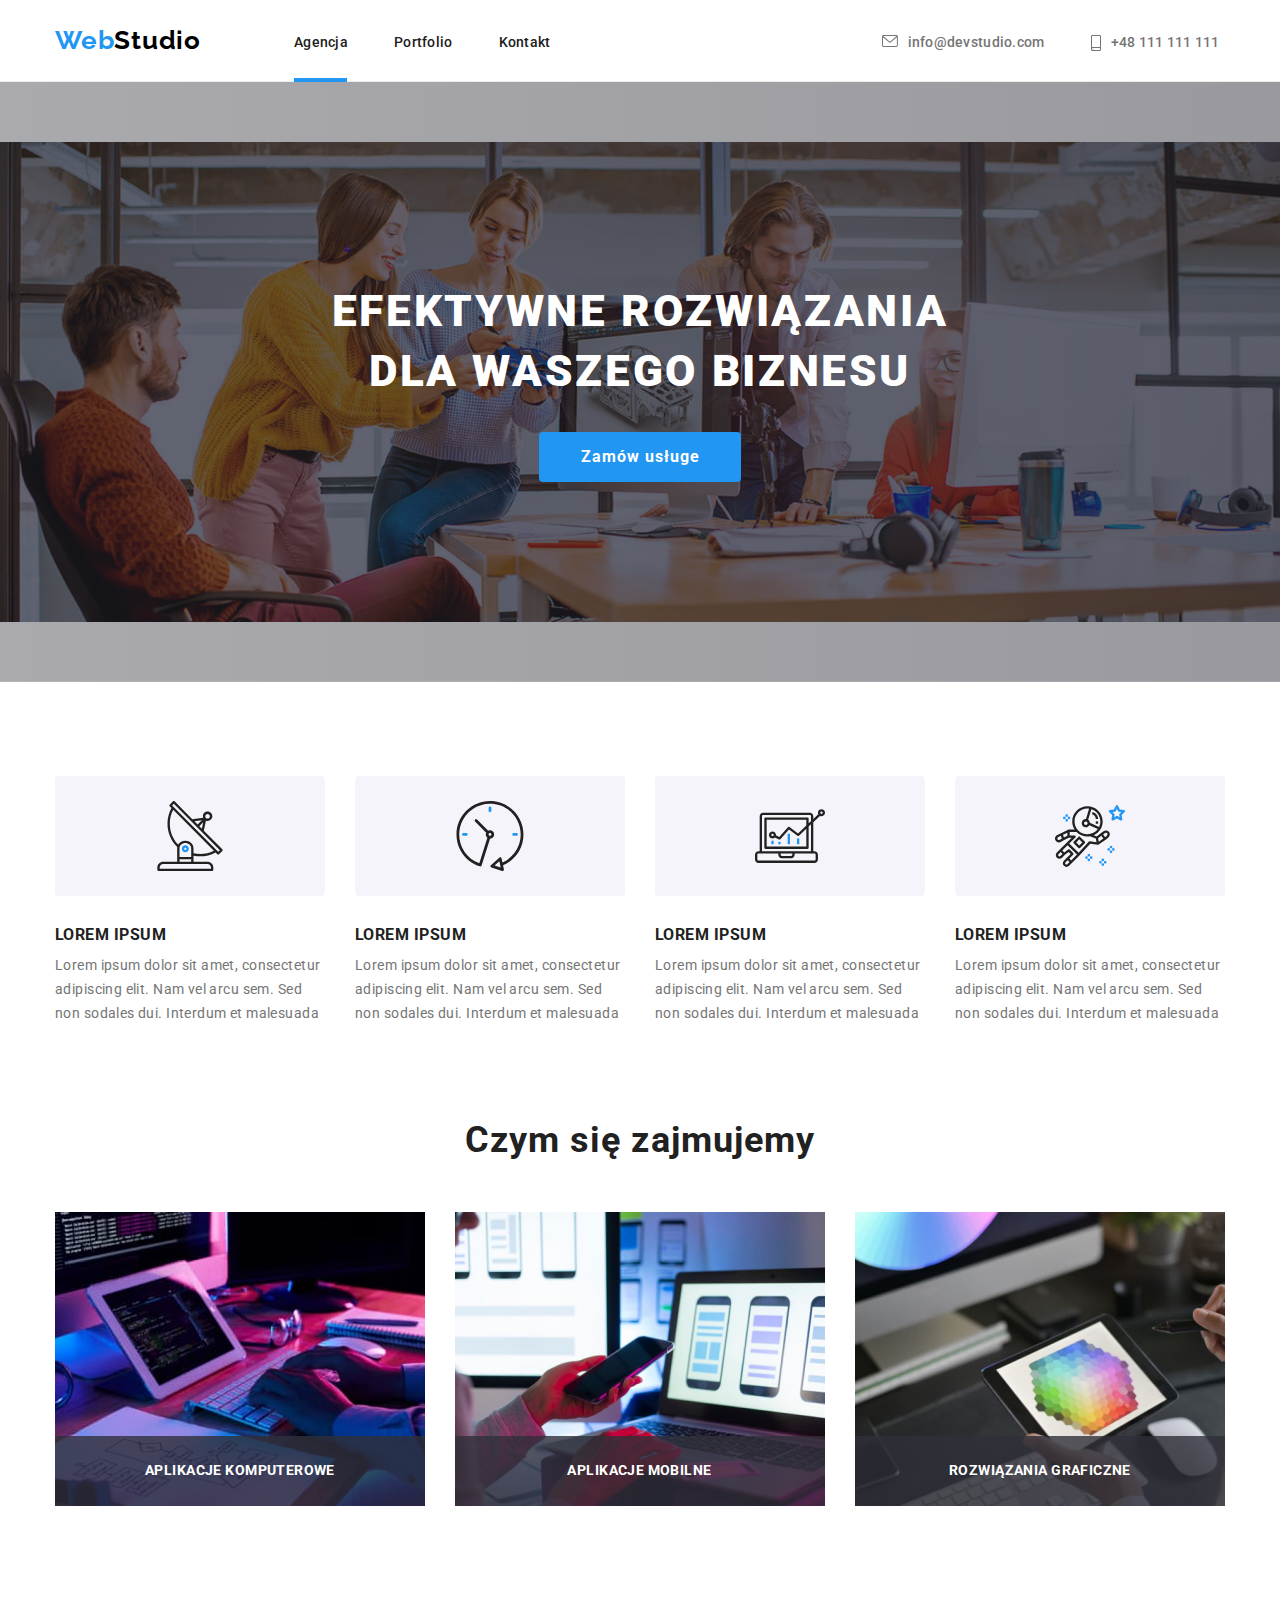
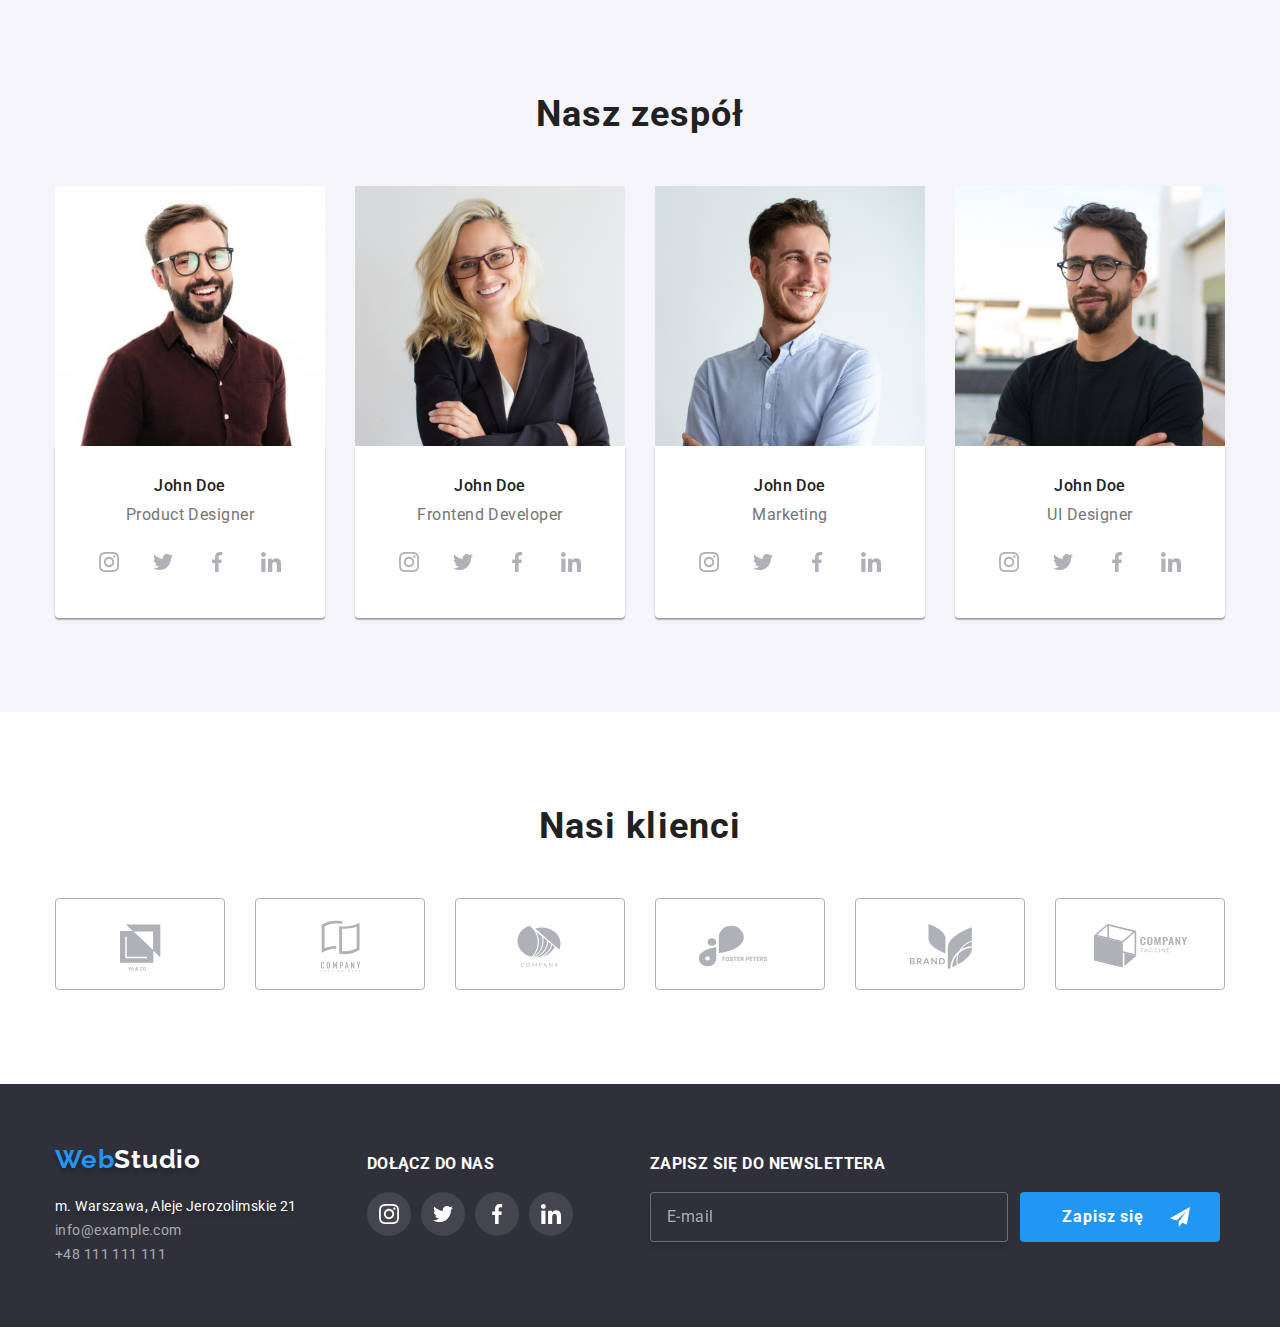
==== index.html @ 8be6a6d2 "Upload" ====
<!DOCTYPE html>
<html lang="pl">
  <head>
    <meta charset="utf-8" />
    <meta http-equiv="x-ua-compatible" content="ie=edge" />
    <meta name="description" content="Strona Studio firmy WebStudio" />
    <title>Studio</title>
    <link
      rel="stylesheet"
      href="https://cdnjs.cloudflare.com/ajax/libs/modern-normalize/1.0.0/modern-normalize.min.css"
    />
    <link rel="stylesheet" href="./css/styles.css" />
    <link rel="preconnect" href="https://fonts.googleapis.com" />
    <link rel="preconnect" href="https://fonts.gstatic.com" crossorigin />
    <link
      href="https://fonts.googleapis.com/css2?family=Raleway:wght@700&family=Roboto:wght@400;500;700;900&display=swap"
      rel="stylesheet"
    />
  </head>
  <body>
    <header class="menu page-header">
      <div class="container">
        <h1 class="logo page-header__logo">
          <a href="./index.html" class=""><span class="blue logo__span">Web</span>Studio</a>
        </h1>
        <nav>
          <ul class="navigation nav1 navigation__list navigation__agencja">
            <li class="navigation-item navigation__list-item"><a href="./index.html" class="link navigation__link">Agencja</a></li>
            <li class="navigation-item navigation__list-item"><a href="./portfolio.html" class="link navigation__link">Portfolio</a></li>
            <li><a href="#" class="link navigation__link">Kontakt</a></li>
          </ul>
        </nav>
        <ul class="contact email">
          <li>
            <svg width="16" height="12" class="envelope-svg email__svg-envelope">
              <use href="./images/sprite.svg#icon-envelope"></use>
            </svg>
          </li>
          <li class="navigation-item email__list-item">
            <a href="mailto:info@devstudio.com" class="">info@devstudio.com</a>
          </li>
        </ul>
        <ul class="phone">
          <li>
            <svg width="10" height="16" class="mobile-svg phone__svg-mobile">
              <use href="./images/sprite.svg#icon-smartphone-1"></use>
            </svg>
          </li>
          <li><a href="tel:+48111111111" class="">+48 111 111 111</a></li>
        </ul>
      </div>
    </header>
    <main>
      <section class="tools">
        <div class="container">
          <h2 class="white">
            Efektywne rozwiązania<br />
            dla waszego biznesu
          </h2>
          <button data-modal-open type="button">Zamów usługe</button>
        </div>
      </section>
      <div class="section">
        <div class="container">
          <ul class="features-list">
            <li>
              <section class="feature-box">
                <div class="feature-svg-box">
                  <svg width="70" height="70" class="feature-svg">
                    <use href="./images/sprite.svg#icon-antenna-1"></use>
                  </svg>
                </div>
                <h3 class="lorem">Lorem ipsum</h3>
                <p class="grey">
                  Lorem ipsum dolor sit amet, consectetur adipiscing elit. Nam vel arcu sem. Sed non
                  sodales dui. Interdum et malesuada
                </p>
              </section>
            </li>
            <li>
              <section class="feature-box">
                <div class="feature-svg-box">
                  <svg width="70" height="70" class="feature-svg">
                    <use href="./images/sprite.svg#icon-clock-1"></use>
                  </svg>
                </div>
                <h3 class="lorem">Lorem ipsum</h3>
                <p class="grey">
                  Lorem ipsum dolor sit amet, consectetur adipiscing elit. Nam vel arcu sem. Sed non
                  sodales dui. Interdum et malesuada
                </p>
              </section>
            </li>
            <li>
              <section class="feature-box">
                <div class="feature-svg-box">
                  <svg width="70" height="70" class="feature-svg">
                    <use href="./images/sprite.svg#icon-diagram-1"></use>
                  </svg>
                </div>
                <h3 class="lorem">Lorem ipsum</h3>
                <p class="grey">
                  Lorem ipsum dolor sit amet, consectetur adipiscing elit. Nam vel arcu sem. Sed non
                  sodales dui. Interdum et malesuada
                </p>
              </section>
            </li>
            <li>
              <section class="feature-box">
                <div class="feature-svg-box">
                  <svg width="70" height="70" class="feature-svg">
                    <use href="./images/sprite.svg#icon-astronaut-1"></use>
                  </svg>
                </div>
                <h3 class="lorem">Lorem ipsum</h3>
                <p class="grey">
                  Lorem ipsum dolor sit amet, consectetur adipiscing elit. Nam vel arcu sem. Sed non
                  sodales dui. Interdum et malesuada
                </p>
              </section>
            </li>
          </ul>
        </div>
      </div>
      <section class="section">
        <div class="container">
          <h2>Czym się zajmujemy</h2>
          <ul class="what-we-do-list">
            <li class="what-we-do-list-item">
              <figure class="what-we-do-figure">
                <img
                  src="./images/what-we-do-1.jpg"
                  alt="Ręce piszące kod na klawiaturze na podstawie diagramu"
                  width="370"
                  height="294"
                />
                <figcaption class="what-we-do-caption-1">Aplikacje komputerowe</figcaption>
              </figure>
            </li>
            <li class="what-we-do-list-item">
              <figure class="what-we-do-figure">
                <img
                  src="./images/what-we-do-2.jpg"
                  alt="Dłonie trzymające smartfon oraz ekaran laptopa przedstawiający rodzaje układów treści mobilnych"
                  width="370"
                  height="294"
                />
                <figcaption class="what-we-do-caption-2">Aplikacje mobilne</figcaption>
              </figure>
            </li>
            <li class="what-we-do-list-item">
              <figure class="what-we-do-figure">
                <img
                  src="./images/what-we-do-3.jpg"
                  alt="Dłonie trzymające tablet z wyborem pełnej gamy kolorów"
                  width="370"
                  height="294"
                />
                <figcaption class="what-we-do-caption-3">Rozwiązania graficzne</figcaption>
              </figure>
            </li>
          </ul>
        </div>
      </section>
      <section class="section">
        <div class="container">
          <h2>Nasz zespół</h2>
          <div class="team">
            <ul class="team-list">
              <li>
                <figure class="team-figure">
                  <img
                    class="team-figure-img"
                    src="./images/our-team-1.jpg"
                    alt="Zdjęcie John'a Doe"
                    width="270"
                    height="260"
                  />
                  <figcaption class="team-list-caption">
                    John Doe
                    <p class="job-title"><span class="grey">Product Designer</span></p>
                    <ul class="team-social-list">
                      <li class="team-social-list-item">
                        <svg width="44" height="44" class="social-svg">
                          <use href="./images/sprite.svg#icon-instagram"></use>
                        </svg>
                      </li>
                      <li class="team-social-list-item">
                        <svg width="44" height="44" class="social-svg">
                          <use href="./images/sprite.svg#icon-Ellipse"></use>
                        </svg>
                      </li>
                      <li class="team-social-list-item">
                        <svg width="44" height="44" class="social-svg">
                          <use href="./images/sprite.svg#icon-Ellipse-1"></use>
                        </svg>
                      </li>
                      <li class="team-social-list-item">
                        <svg width="44" height="44" class="social-svg">
                          <use href="./images/sprite.svg#icon-Ellipse-2"></use>
                        </svg>
                      </li>
                    </ul>
                  </figcaption>
                </figure>
              </li>
              <li class="team-list-item">
                <figure class="team-figure">
                  <img
                    class="team-figure-img"
                    src="./images/our-team-2.jpg"
                    alt="Zdjęcie John'a Doe"
                    width="270"
                    height="260"
                  />
                  <figcaption class="team-list-caption">
                    John Doe
                    <p class="job-title"><span class="grey">Frontend Developer</span></p>
                    <ul class="team-social-list">
                      <li class="team-social-list-item">
                        <svg width="44" height="44" class="social-svg">
                          <use href="./images/sprite.svg#icon-instagram"></use>
                        </svg>
                      </li>
                      <li class="team-social-list-item">
                        <svg width="44" height="44" class="social-svg">
                          <use href="./images/sprite.svg#icon-Ellipse"></use>
                        </svg>
                      </li>
                      <li class="team-social-list-item">
                        <svg width="44" height="44" class="social-svg">
                          <use href="./images/sprite.svg#icon-Ellipse-1"></use>
                        </svg>
                      </li>
                      <li class="team-social-list-item">
                        <svg width="44" height="44" class="social-svg">
                          <use href="./images/sprite.svg#icon-Ellipse-2"></use>
                        </svg>
                      </li>
                    </ul>
                  </figcaption>
                </figure>
              </li>
              <li class="team-list-item">
                <figure class="team-figure">
                  <img
                    class="team-figure-img"
                    src="./images/our-team-3.jpg"
                    alt="Zdjęcie John'a Doe"
                    width="270"
                    height="260"
                  />
                  <figcaption class="team-list-caption">
                    John Doe
                    <p class="job-title"><span class="grey">Marketing</span></p>
                    <ul class="team-social-list">
                      <li class="team-social-list-item">
                        <svg width="44" height="44" class="social-svg">
                          <use href="./images/sprite.svg#icon-instagram"></use>
                        </svg>
                      </li>
                      <li class="team-social-list-item">
                        <svg width="44" height="44" class="social-svg">
                          <use href="./images/sprite.svg#icon-Ellipse"></use>
                        </svg>
                      </li>
                      <li class="team-social-list-item">
                        <svg width="44" height="44" class="social-svg">
                          <use href="./images/sprite.svg#icon-Ellipse-1"></use>
                        </svg>
                      </li>
                      <li class="team-social-list-item">
                        <svg width="44" height="44" class="social-svg">
                          <use href="./images/sprite.svg#icon-Ellipse-2"></use>
                        </svg>
                      </li>
                    </ul>
                  </figcaption>
                </figure>
              </li>
              <li class="team-list-item">
                <figure class="team-figure">
                  <img
                    class="team-figure-img"
                    src="./images/our-team-4.jpg"
                    alt="Zdjęcie John'a Doe"
                    width="270"
                    height="260"
                  />
                  <figcaption class="team-list-caption">
                    John Doe
                    <p class="job-title"><span class="grey">UI Designer</span></p>
                    <ul class="team-social-list">
                      <li class="team-social-list-item">
                        <svg width="44" height="44" class="social-svg">
                          <use href="./images/sprite.svg#icon-instagram"></use>
                        </svg>
                      </li>
                      <li class="team-social-list-item">
                        <svg width="44" height="44" class="social-svg">
                          <use href="./images/sprite.svg#icon-Ellipse"></use>
                        </svg>
                      </li>
                      <li class="team-social-list-item">
                        <svg width="44" height="44" class="social-svg">
                          <use href="./images/sprite.svg#icon-Ellipse-1"></use>
                        </svg>
                      </li>
                      <li class="team-social-list-item">
                        <svg width="44" height="44" class="social-svg">
                          <use href="./images/sprite.svg#icon-Ellipse-2"></use>
                        </svg>
                      </li>
                    </ul>
                  </figcaption>
                </figure>
              </li>
            </ul>
          </div>
        </div>
      </section>
      <section class="section">
        <div class="container">
          <h2>Nasi klienci</h2>
          <ul class="customers-list">
            <li>
              <div class="customer-svg-box">
                <svg width="106" height="60" class="customer-svg">
                  <use href="./images/sprite.svg#icon-Logo--1"></use>
                </svg>
              </div>
            </li>
            <li>
              <div class="customer-svg-box">
                <svg width="106" height="60" class="customer-svg">
                  <use href="./images/sprite.svg#icon-Logo"></use>
                </svg>
              </div>
            </li>
            <li>
              <div class="customer-svg-box">
                <svg width="106" height="60" class="customer-svg">
                  <use href="./images/sprite.svg#icon-Logo-3"></use>
                </svg>
              </div>
            </li>
            <li>
              <div class="customer-svg-box">
                <svg width="106" height="60" class="customer-svg">
                  <use href="./images/sprite.svg#icon-Logo-2"></use>
                </svg>
              </div>
            </li>
            <li>
              <div class="customer-svg-box">
                <svg width="106" height="60" class="customer-svg">
                  <use href="./images/sprite.svg#icon-Logo-1"></use>
                </svg>
              </div>
            </li>
            <li>
              <div class="customer-svg-box">
                <svg width="106" height="60" class="customer-svg">
                  <use href="./images/sprite.svg#icon-Logo1"></use>
                </svg>
              </div>
            </li>
          </ul>
        </div>
      </section>
    </main>
    <footer>
      <div class="container">
        <section class="footer-address">
          <h2 class="footer-logo">
            <a href="./index.html" class="link"
              ><span class="blue">Web</span><span class="white">Studio</span></a
            >
          </h2>
          <span class="white">m. Warszawa, Aleje Jerozolimskie 21</span>
          <address class="footer-address">
            <ul>
              <li><a href="mailto:info@example.com" class="link-footer">info@example.com</a></li>
              <li><a href="tel:+48111111111" class="link-footer">+48 111 111 111</a></li>
            </ul>
          </address>
        </section>
        <section class="footer-social-tab">
          <h3>Dołącz do nas</h3>
          <ul class="footer-social-list">
            <li class="footer-social-list-item">
              <svg width="44" height="44" class="social-svg">
                <use href="./images/sprite.svg#icon-instagram"></use>
              </svg>
            </li>
            <li class="footer-social-list-item">
              <svg width="44" height="44" class="social-svg">
                <use href="./images/sprite.svg#icon-Ellipse"></use>
              </svg>
            </li>
            <li class="footer-social-list-item">
              <svg width="44" height="44" class="social-svg">
                <use href="./images/sprite.svg#icon-Ellipse-1"></use>
              </svg>
            </li>
            <li class="footer-social-list-item">
              <svg width="44" height="44" class="social-svg">
                <use href="./images/sprite.svg#icon-Ellipse-2"></use>
              </svg>
            </li>
          </ul>
        </section>
        <section class="footer-newslatter-tab">
          <h3>Zapisz się do newslettera</h3>
          <ul class="footer-social-list">
            <li>
              <label>
                <input type="email" class="footer-form-input" name="mail" placeholder="E-mail" />
              </label>
            </li>
            <li>
              <button class="footer-submit" type="submit">Zapisz się</button>
              <svg width="20" height="20" class="footer-submit-svg">
                <use href="./images/sprite.svg#newsl"></use>
              </svg>
            </li>
          </ul>
        </section>
      </div>
    </footer>
    <div id="backdrop" class="backdrop is-hidden" data-modal>
      <div class="modal">
        <button data-modal-close class="modal-button">x</button>
        <h3>Zostaw swoje dane w formularzu poniżej</h3>
        <form class="form modal-form">
          <label class="modal-label">
            <span class="label-text">Imie</span>
            <svg width="16" height="16" class="modal-svg-1">
              <use href="./images/sprite.svg#person"></use>
            </svg>
            <input type="text" class="modal-form-input" name="username" required minlength="3" />
          </label>

          <label class="modal-label">
            <span class="label-text">Telefon</span>
            <svg width="13" height="13" class="modal-svg-2">
              <use href="./images/sprite.svg#tele"></use>
            </svg>
            <input type="email" class="modal-form-input" name="telephone" required />
          </label>

          <label class="modal-label">
            <span class="label-text">Email</span>
            <svg width="15" height="12" class="modal-svg-3">
           <use href="./images/sprite.svg#envelope"></use></svg>
            <input type="email" class="modal-form-input" name="mail" required />
          </label>

          <label class="modal-label">
            <span class="label-text">Komentarz</span>
            <textarea
              class="modal-form-input"
              name="feedback"
              rows="50"
              placeholder="Wprowadź tekst"
            ></textarea>
          </label>

          <label class="agreement-lable">
          
            <input type="checkbox" name="agreement" value="signed" class="agreement-input" />
            <span class="agreement-text">Oświadczam iż akceptuję <a href="https://google.com">Regulamin</a> i
              <a href="https://google.com">Politykę Prywatności</a></span>
              <span class="checkmark">
                
              </span>
          </label>

          <button class="modal-submit" type="submit">Wyślij</button>
        </form>
      </div>
    </div>
    <script src="./js/modal.js"></script>
  </body>
</html>
---- css/styles.css ----
:root {
  --brand-color: #2196f3;
  --brand-color-opacity: #2196f3e6;
  --site-color: #212121;
  --white-color: #ffffff;
  --white-color06: #ffffff99;
  --grey-color: #757575;
  --grey-50-color: #75757580;
  --grey-background-color: #f5f4fa;
  --black-color: #000000;
  --black-backdrop-color: #00000033;
  --black-border10-color: #0000001a;
  --panetone-color: #2f303a;
  --panetone-opacity-color: #2f303acc;
  --border-color: #ececec;
  --border-portfolio-color: #eeeeee;
  --icon-base-color: #afb1b8;
  --social-backgroud-footer: #ffffff1a;
}


* {
  margin: 0px;
  padding: 0px;
}
.container {
  margin: 0 auto;
  width: 1200px;
  padding: 0 15px;
}
.section {
  padding: 94px 0;
}
a {
  text-decoration: none;
  color: inherit;
}
a[href='mailto:info@example.com']:focus,
a[href='mailto:info@example.com']:hover {
  text-decoration: underline;
}
body {
  font-family: 'Roboto', 'Raleway', sans-serif;
  color: var(--site-color);
}
button,
.social-svg,
.customer-svg-box {
  cursor: pointer;
}
footer {
  padding: 60px 0px;
  background: var(--panetone-color);
}
footer .container {
  display: flex;
}
header .container {
  display: flex;
}
img {
  display: block;
}
li .link:hover,
li .link:focus {
  color: var(--brand-color);
}
main .section:nth-child(4) {
  background: var(--grey-background-color);
}
span .footer-address,
ul .footer-address:first-child {
  margin-bottom: 9px;
}
ul {
  list-style-type: none;
}
:hover,
:focus
 {
  transition-property: color, background-color, box-shadow, border-radius;
  transition-duration: 250ms;
  transition-timing-function: cubic-bezier(0.4, 0, 0.2, 1);
}
:hover,
:focus
 {
  transition-property: fill;
  transition-duration: 100ms;
  transition-timing-function: cubic-bezier(0.4, 0, 0.2, 1);
}
.blue {
  color: var(--brand-color);
}
#backdrop,
.backdrop {
  position: fixed;
  top: 0;
  left: 0;
  background-color: var(--black-backdrop-color);
  z-index: 1;
  width: 100%;
  height: 100%;
  transition: opacity 2000ms, visibility 2000ms;
  transition-timing-function: cubic-bezier(0.4, 0, 0.2, 1);
}
.contact {
  margin-left: 331px;
  display: flex;
  color: var(--grey-color);
  fill: var(--grey-color);
  margin-top: 10px;
}
.contact:hover,
.contact:focus,
.contact .grey:focus,
.menu:focus,
.phone:hover,
.phone:focus {
  color: var(--brand-color);
  fill: var(--brand-color);
  --icon-color: var(--brand-color);
}
.contact,
.navigation,
.phone {
  font-weight: 500;
  font-size: 14px;
  line-height: 1.14;
  letter-spacing: 0.02em;
}
.customers-list {
  display: flex;
  margin-top: 50px;
}
.customers-list li:not(:first-child) {
  margin-left: 30px;
}
.customer-svg-box {
  height: 92px;
  width: 170px;
  padding: 17.71px 32px 14.25px;
  border: 1px solid var(--icon-base-color);
  border-radius: 4px;
  fill: var(--icon-base-color);
}
.customer-svg-box:hover {
  border: 1px solid var(--brand-color);
  fill: var(--brand-color);
}
.envelope-svg {
  margin-right: 10px;
  --icon-color: currentColor;
}
.feature-svg-box {
  height: 120px;
  width: 270px;
  padding: 25px 100px;
  background-color: var(--grey-background-color);
  margin-bottom: 30px;
  border-radius: 4px;
}
.feature-box .grey {
  width: 270px;
}
.features-list {
  display: flex;
  padding-bottom: 0px;
  font-size: 14px;
  letter-spacing: 0.03em;
}
.features-list p {
  line-height: 1.71;
  color: var(--grey-color);
}
.features-list li:nth-child(-n + 3) {
  margin-right: 30px;
}
.features-list .lorem {
  font-weight: 700;
  line-height: 1.14;
  letter-spacing: 0.03em;
  text-transform: uppercase;
}
.footer-address {
  font-style: normal;
  font-size: 14px;
  line-height: 1.71;
  letter-spacing: 0.03em;
}
.footer-address > span,
.footer-logo {
  text-shadow: 0px 4px 4px rgba(0, 0, 0, 0.25);
}
.footer-logo {
  margin-bottom: 20px;
  font-family: 'Raleway', sans-serif;
  font-size: 26px;
  line-height: 1.19;
  letter-spacing: 0.03em;
}
.footer-social-list {
  position: relative;
  display: flex;
  justify-content: center;
  margin-top: 20px;
}
.footer-social-list-item {
  display: block;
  border-radius: 50%;
  background-color: var(--social-backgroud-footer);
  fill: var(--white-color);
  height: 44px;
  width: 44px;
}
.footer-social-svg {
  height: 44px;
  width: 44px;
  --icon-color: currentColor;
}
.footer-social-svg:hover {
  border-radius: 50%;
  background-color: var(--brand-color);
  fill: var(--white-color);
}
.footer-social-tab {
  margin-left: 70px;
  padding-top: 12px;
  font-size: 14px;
  line-height: 16px;
  letter-spacing: 0.03em;
  text-transform: uppercase;
  color: var(--white-color);
}
.grey {
  color: var(--grey-color);
}
.is-hidden {
  visibility: hidden;
  opacity: 0;
  pointer-events: none;
}
.job-title {
  margin-top: 10px;
}

.link-footer {
  color: var(--white-color06);
}
.logo {
  font-family: 'Raleway', sans-serif;
  font-size: 26px;
  letter-spacing: 0.03em;
  line-height: 1.19;
  color: var(--black-color);
}
.lorem {
  margin-bottom: 10px;
}
.menu {
  position: relative;
  padding: 25px 0px;
  border-bottom: 1px solid var(--border-color);
}
.mobile-svg {
  --icon-color: currentColor;
  margin-right: 10px;
}
.modal {
  height: 581px;
  width: 528px;
  position: absolute;
  top: 50%;
  left: 50%;
  transform: translate(-50%, -50%);
  background: var(--white-color);
  box-shadow: 0px 1px 3px rgba(0, 0, 0, 0.12), 0px 1px 1px rgba(0, 0, 0, 0.14),
    0px 2px 1px rgba(0, 0, 0, 0.2);
  border-radius: 4px;
  display: flex;
  flex-direction: column;
  padding: 40px;
}
.modal-button {
  position: absolute;
  top: 8px;
  right: 8px;
  background: var(--white-color);
  border: 1px solid var(--black-border10-color);
  border-radius: 50%;
  height: 30px;
  width: 30px;
}
.modal-form {
  display: flex;
  flex-direction: column;
}
.modal-label {
  display: flex;
  flex-direction: column;
  margin: 5px 0;
  position: relative;
  
}
.modal-label:focus-within {
  fill: #2196f3;
}

.agreement-text {
  font-family: 'Roboto';
  font-style: normal;
  font-weight: 400;
  font-size: 14px;
  line-height: 24px;
  /* identical to box height, or 171% */
  letter-spacing: 0.03em;
  color: #757575;
  margin-left: 28px;
}

.agreement-text a {
  color: #2196f3;
  text-decoration: underline;
}
.agreement-lable {
  position: relative;
  margin: 20px auto 0;
}


.label-text {
  font-family: 'Roboto';
  font-style: normal;
  font-weight: 400;
  font-size: 12px;
  line-height: 14px;
  /* identical to box height */

  letter-spacing: 0.01em;

  color: #757575;
  margin-bottom: 4px;
}

.modal h3 {
  text-align: center;
  font-family: 'Roboto';
  font-style: normal;
  font-weight: 700;
  font-size: 20px;
  line-height: 23px;
  text-align: center;
  letter-spacing: 0.03em;
  color: #212121;
  margin-bottom: 7px;
}

.modal-form-input {
  border: 1px solid rgba(33, 33, 33, 0.2);
  border-radius: 4px;
  height: 40px;
  padding-left: 40px;
}
.modal-form-input:focus-within,
.modal-label:nth-child(4) .modal-form-input:focus-within {
  border: 1px solid #2196f3;
  fill: #2196f3;
  outline: none;
  appearance: none;
}

.modal-label:nth-child(4) .modal-form-input {
  border: 1px solid rgba(33, 33, 33, 0.2);
  border-radius: 4px;
  resize: none;
  height: 120px;
  padding: 12px 16px;
}

.modal-label:nth-child(4) .modal-form-input::placeholder {
  font-family: 'Roboto';
  font-style: normal;
  font-weight: 400;
  font-size: 12px;
  line-height: 14px;
  letter-spacing: 0.01em;

  color: var(--grey-50-color);
}

.modal-svg-1 {position: absolute;
top: 0;
margin: 29px 0 0 15px;
}

.modal-svg-2 {position: absolute;
top: 0;
margin: 32px 0 0 17px;
}

.modal-svg-3 {position: absolute;
top: 0;
margin: 31px 0 0 17px;
}



.modal-submit {
  margin: 30px auto;
  padding: 10px 41px 10px 42px;
  display: block;
  text-align: center;
  font-weight: 700;
  font-size: 16px;
  line-height: 1.88;
  letter-spacing: 0.06em;
  color: var(--white-color);
  background-color: var(--brand-color);
  border: none;
  border-radius: 4px;
}
.footer-form-input {
  border: 1px solid rgba(255, 255, 255, 0.3);
  filter: drop-shadow(0px 4px 4px rgba(0, 0, 0, 0.15));
  border-radius: 4px;
  height: 50px;
  width: 358px;
  padding-left: 16px;
  background: var(--panetone-color);
  color: rgba(255, 255, 255, 0.6);
}

.footer-form-input::placeholder {
  font-family: 'Roboto';
  font-style: normal;
  font-weight: 400;
  font-size: 16px;
  line-height: 20px;
  display: flex;
  align-items: center;
  letter-spacing: 0.03em;

  color: rgba(255, 255, 255, 0.6);
}

.footer-newslatter-tab {
  margin-left: 77px;
  padding-top: 12px;
  font-size: 14px;
  line-height: 16px;
  letter-spacing: 0.03em;
  text-transform: uppercase;
  color: var(--white-color);}

.footer-submit {
  margin-left: 12px;
  padding: 10px 76px 10px 42px;
  display: block;
  text-align: center;
  font-weight: 700;
  font-size: 16px;
  line-height: 1.88;
  letter-spacing: 0.06em;
  color: var(--white-color);
  background-color: var(--brand-color);
  border: none;
  border-radius: 4px;
}

.footer-submit-svg{position: absolute;
top: 0;
right: 0;
margin-top: 15px;
margin-right: 30px;
fill: #fff;}

.nav1 {
  position: relative;
}
.nav1::after {
  content: '';
  position: absolute;
  border-bottom: solid 4px #2196f3;
  top: 43px;
  width: 53px;
}
.nav2 {
  position: relative;
}
.nav2::after {
  content: '';
  position: absolute;
  border-bottom: solid 4px #2196f3;
  top: 43px;
  left: 99px;
  width: 58px;
}
.navigation {
  margin-top: 10px;
  margin-left: 93px;
  display: flex;
}
.navigation-item {
  margin-right: 46px;
}
.phone {
  display: flex;
  font-weight: 500;
  font-size: 14px;
  line-height: 1.14;
  letter-spacing: 0.02em;
  color: var(--grey-color);
  fill: var(--grey-color);
  margin-top: 10px;
  transition-property: color;
  transition-duration: 250ms;
  transition-timing-function: cubic-bezier(0.4, 0, 0.2, 1);
}
.portfolio button {
  padding: 6px 22px 6px 22px;
  font-family: 'Roboto';
  font-weight: 500;
  font-size: 16px;
  line-height: 1.62;
  text-align: center;
  letter-spacing: 0.03em;
  background-color: var(--grey-background-color);
  border: none;
  border-radius: 4px;
  transition-property: color, back-ground-color, box-shadow;

  transition-duration: 250ms;
  transition-timing-function: cubic-bezier(0.4, 0, 0.2, 1);
}
.portfolio button:hover,
.portfolio button:focus {
  font-family: 'Roboto';
  font-weight: 500;
  font-size: 16px;
  line-height: 1.62;
  text-align: center;
  letter-spacing: 0.03em;
  color: var(--white-color);
  background-color: var(--brand-color);
  border-radius: 4px;
  border: none;
  box-shadow: 0px 3px 1px rgba(0, 0, 0, 0.1), 0px 1px 2px rgba(0, 0, 0, 0.08),
    0px 2px 2px rgba(0, 0, 0, 0.12);
}
.portfolio-caption {
  padding: 24px 20px;
  display: block;
  font-weight: 700;
  font-size: 18px;
  line-height: 2;
  letter-spacing: 0.06em;
  background: var(--white-color);
  border: 1px solid var(--border-portfolio-color);
}
.portfolio-caption .grey {
  font-weight: 400;
  font-size: 16px;
  line-height: 1.88;
  letter-spacing: 0.03em;
}
.portfolio-content {
  margin-top: 56px;
  display: flex;
  flex-wrap: wrap;
  gap: 30px;
}
.portfolio-content-list {
  flex-basis: calc((100% - 10px) / 4);
}
.portfolio-content-list:hover {
  box-shadow: 0px 1px 1px rgba(0, 0, 0, 0.12), 0px 4px 4px rgba(0, 0, 0, 0.06),
    1px 4px 6px rgba(0, 0, 0, 0.16);
}
.portfolio-content-figure img {
  display: block;
}
.portfolio-list {
  display: flex;
  justify-content: center;
}
.portfolio-list li:not(:first-child) {
  margin-left: 8px;
}
.skrytka {
  padding: 49px 45px 49px 24px;
  position: absolute;
  top: 0;
  background-color: var(--brand-color-opacity);
  font-size: 18px;
  line-height: 1.56;
  color: var(--white-color);
  letter-spacing: 0.03em;
  transform: translate(0%, 120%);
  transition: transform 400ms linear;
}
.skrytka-box {
  position: relative;
  overflow: hidden;
}
.portfolio-content-figure:hover .skrytka {
  transform: translate(0, 0);
}
.team figcaption {
  font-weight: 500;
  font-size: 16px;
  line-height: 19px;
  letter-spacing: 0.03em;
}
.team .grey {
  font-weight: 400;
}
.team-figure-img {
  display: block;
}
.team-list {
  margin-top: 50px;
  display: flex;
}
.team-list-item {
  margin-left: 30px;
}
.team-list-caption {
  padding: 30px 0px;
  text-align: center;
  background-color: var(--white-color);
  box-shadow: 0px 1px 3px rgba(0, 0, 0, 0.12), 0px 1px 1px rgba(0, 0, 0, 0.14),
    0px 2px 1px rgba(0, 0, 0, 0.2);
  border-radius: 0px 0px 4px 4px;
}
.team-social-list {
  display: flex;
  justify-content: center;
  margin-top: 16px;
}
.team-social-list-item {
  display: block;
  border-radius: 50%;
  background-color: var(--white-color);
  fill: var(--icon-base-color);
}
.team-social-list-item:nth-child(n + 2) {
  margin-left: 10px;
}
.footer-social-list-item:nth-child(n + 2) {
  margin-left: 10px;
}
.social-svg {
  --icon-color: currentColor;
}
.social-svg:hover {
  border-radius: 50%;
  background-color: var(--brand-color);
  fill: var(--white-color);
}
.tools {
  padding: 200px 0px 200px;
  background-image: linear-gradient(to right, rgba(47, 48, 58, 0.4), rgba(47, 48, 58, 0.5)),
    url(../images/Solutions-background.jpg);
  background-size: 1600px, contain;
  background-position: center, center;
  background-repeat: no-repeat, no-repeat;
}
.tools h2 {
  font-weight: 900;
  font-size: 44px;
  line-height: 1.36;
  text-align: center;
  letter-spacing: 0.06em;
  text-transform: uppercase;
  text-align: center;
}
.tools button {
  margin: auto;
  margin-top: 30px;
  padding: 10px 41px 10px 42px;
  display: block;
  text-align: center;
  font-weight: 700;
  font-size: 16px;
  line-height: 1.88;
  letter-spacing: 0.06em;
  color: var(--white-color);
  background-color: var(--brand-color);
  border: none;
  border-radius: 4px;
}
.what-we-do h2,
.section h2 {
  font-size: 36px;
  line-height: 1.166;
  text-align: center;
  letter-spacing: 0.03em;
}
.what-we-do-figure {
  position: relative;
}
.what-we-do-caption-1 {
  color: var(--white-color);
  position: absolute;
  bottom: 0;
  left: 50%;
  transform: translate(-50%);
  text-align: center;
  background-color: var(--panetone-opacity-color);
  padding: 27px 90px;
  font-weight: 700;
  font-size: 14px;
  line-height: 1.14;
  letter-spacing: 0.03em;
  text-transform: uppercase;
  width: 370px;
}
.what-we-do-caption-2 {
  color: var(--white-color);
  position: absolute;
  bottom: 0;
  left: 50%;
  transform: translate(-50%);
  text-align: center;
  background-color: var(--panetone-opacity-color);
  padding: 27px 113px 27px 112px;
  font-weight: 700;
  font-size: 14px;
  line-height: 1.14;
  letter-spacing: 0.03em;
  text-transform: uppercase;
  width: 370px;
}
.what-we-do-caption-3 {
  color: var(--white-color);
  position: absolute;
  bottom: 0;
  left: 50%;
  transform: translate(-50%);
  text-align: center;
  background-color: var(--panetone-opacity-color);
  padding: 27px 94px;
  font-weight: 700;
  font-size: 14px;
  line-height: 1.14;
  letter-spacing: 0.03em;
  text-transform: uppercase;
  width: 370px;
}
.what-we-do-list {
  margin-top: 50px;
  display: flex;
}
.what-we-do-list li:not(:first-child) {
  margin-left: 30px;
}
.white {
  color: var(--white-color);
}
main .section:nth-child(2) {
  padding-bottom: 0px;
}

/* checkbox customizacja*/
.agreement-lable input {
  position: absolute;
  opacity: 0;
  cursor: pointer;
  height: 0;
  width: 0;
}
.checkmark {
  position: absolute;
  top: 0;
  left: 0;
  height: 20px;
  width: 20px;
  margin-top: 3px;
  margin-left: 4px;
  background-image: url(../images/box.svg);
  transition-duration: 0ms;
  background-repeat: no-repeat;
}
.agreement-lable input:checked ~ .checkmark {
  height: 15px;
  width: 16px;
  background-repeat: no-repeat;
  background: #2196f3 ;
  background-size: 5px;
  border-radius: 2px;
  transition-duration: 250ms;
}
.checkmark:after {
  content: "";
  position: absolute;
  display: none;
 
}
.agreement-lable input:checked ~ .checkmark:after {
  display: block;
}
.agreement-lable .checkmark:after {
  left: 2px;
  top: 3px;
  width: 20px;
  height: 20px;
  background-image: url(../images/tic.svg);
  background-size: 18px 18px ;
  background-repeat: no-repeat;
  z-index: 5;
}
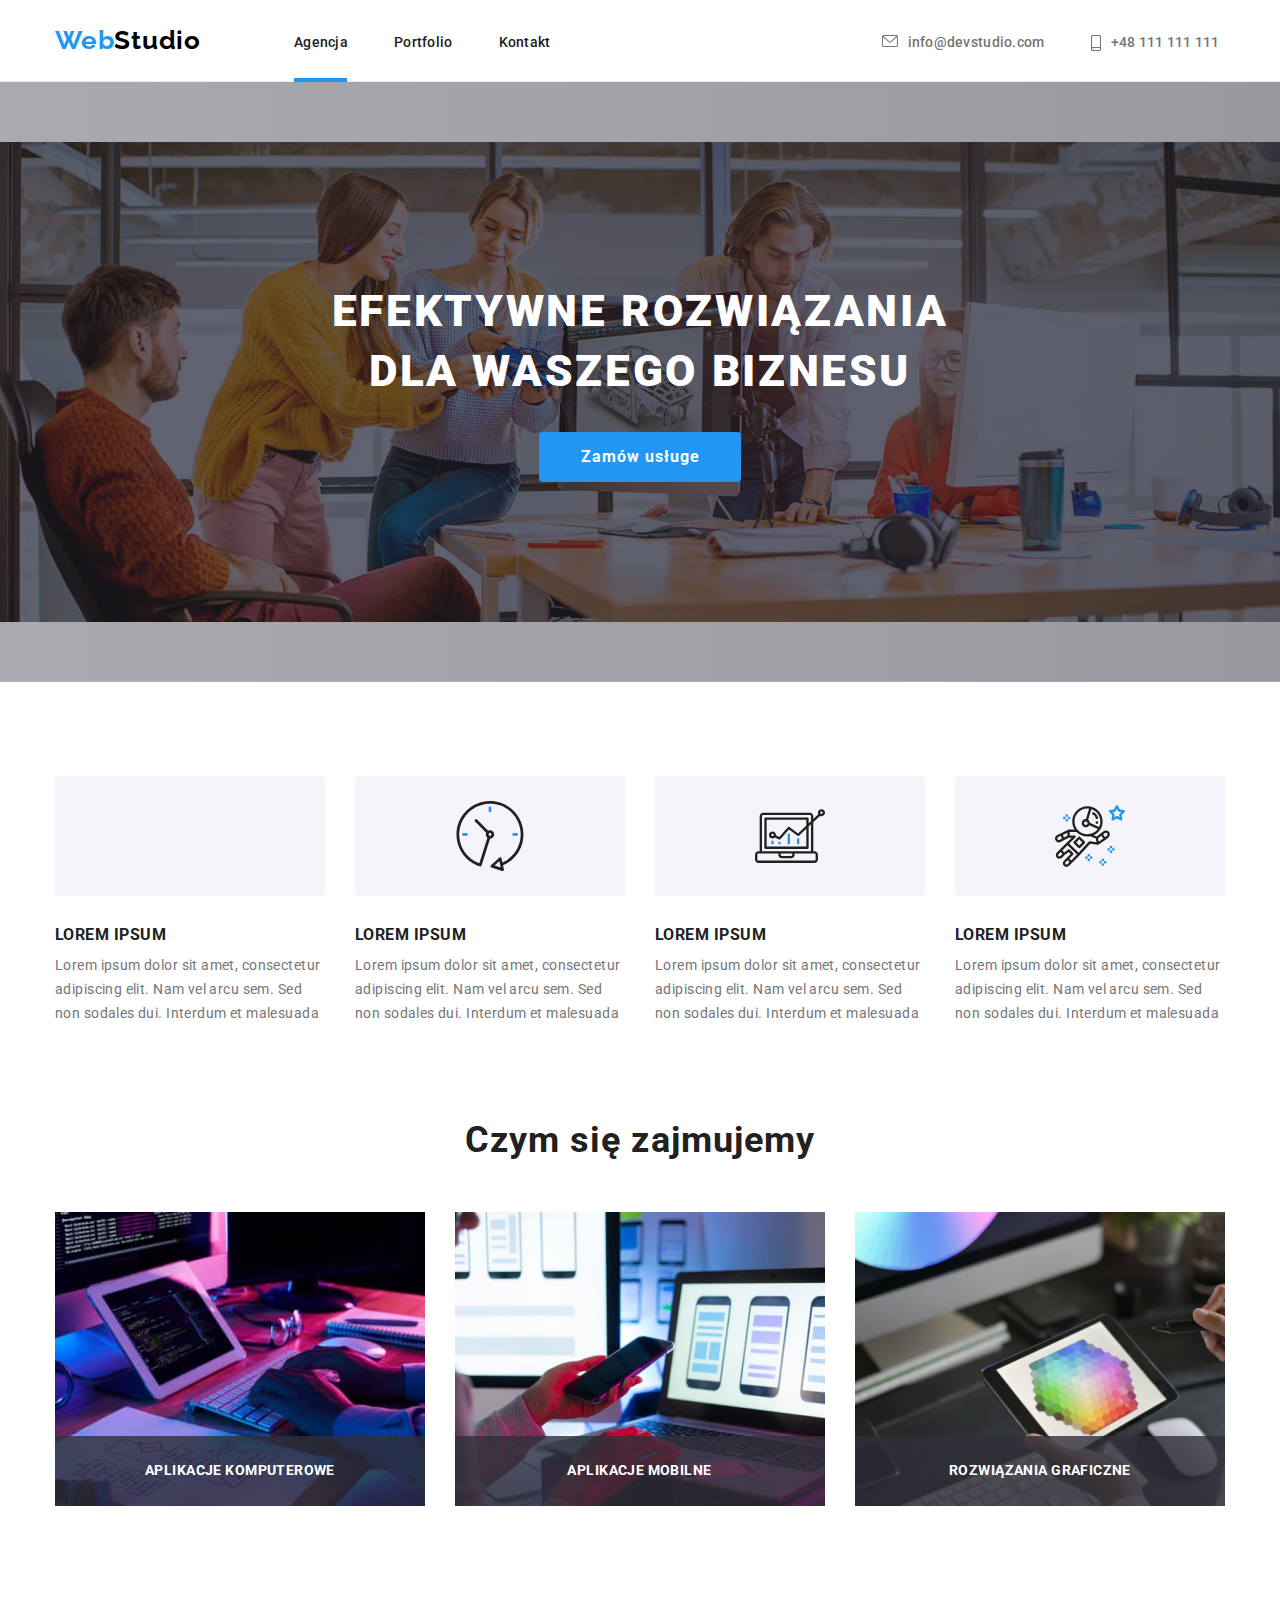
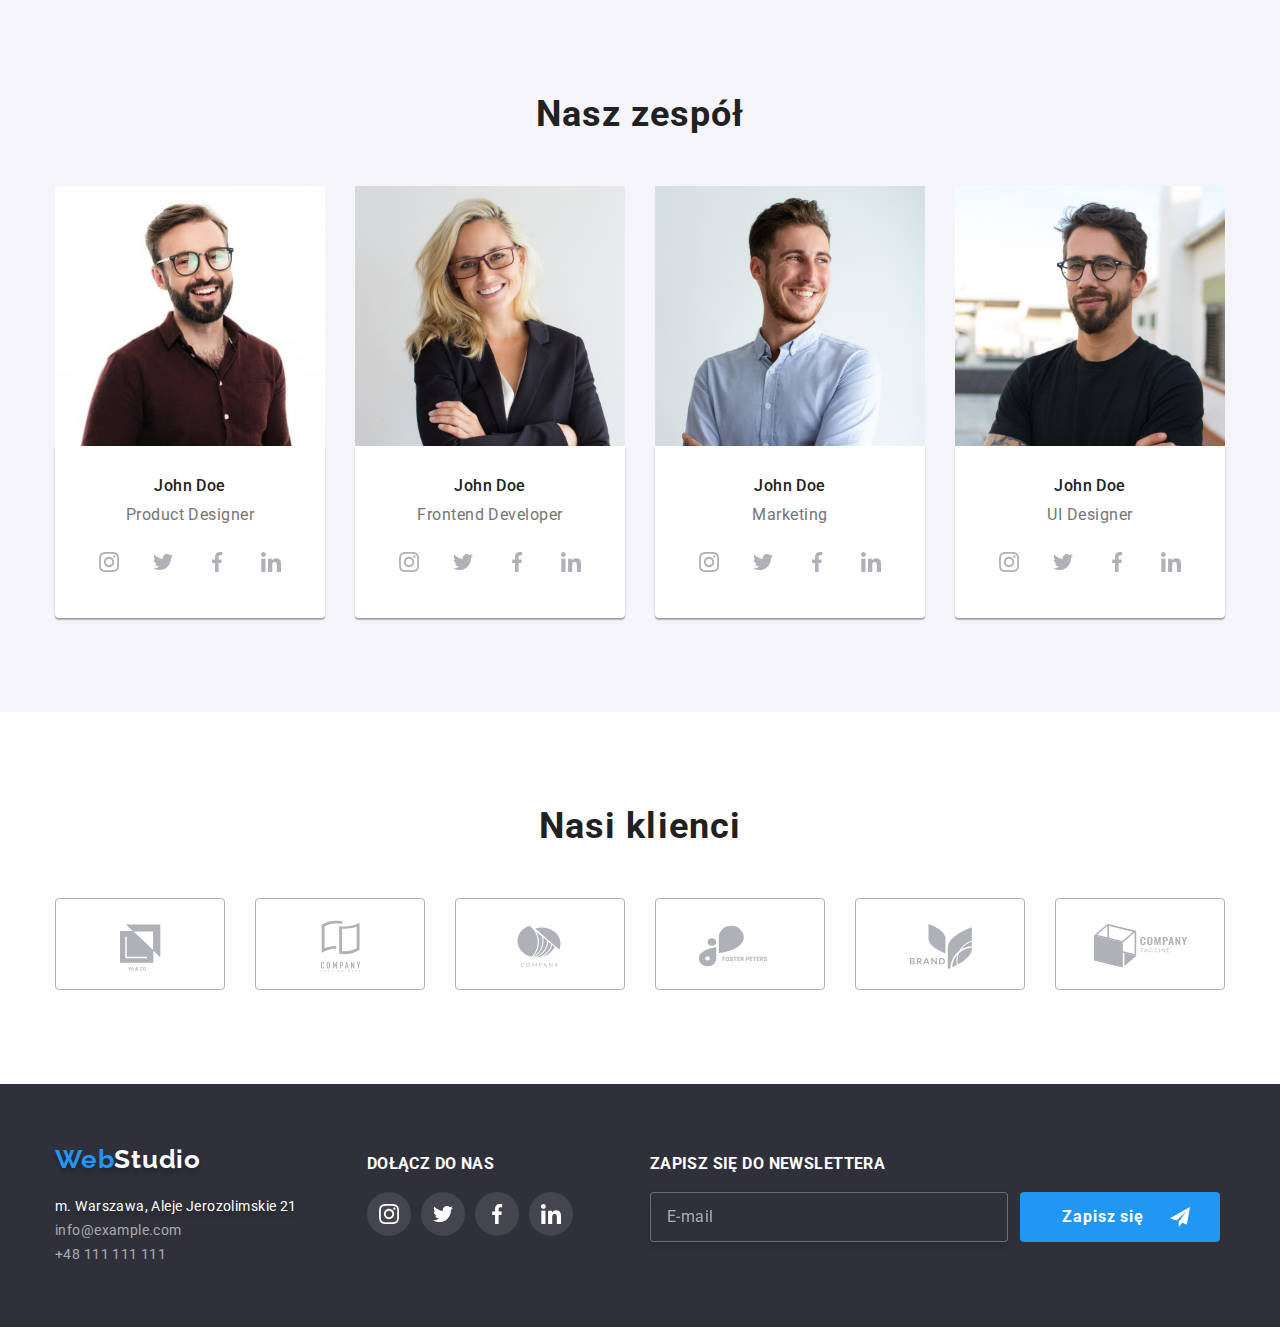
==== commit 7b553323: "Alt classes added" ====
--- a/index.html
+++ b/index.html
@@ -51,13 +51,13 @@
       </div>
     </header>
     <main>
-      <section class="tools">
+      <section class="tools banner">
         <div class="container">
-          <h2 class="white">
+          <h2 class="white banner_title">
             Efektywne rozwiązania<br />
             dla waszego biznesu
           </h2>
-          <button data-modal-open type="button">Zamów usługe</button>
+          <button data-modal-open type="button banner_button">Zamów usługe</button>
         </div>
       </section>
       <div class="section">
@@ -65,13 +65,13 @@
           <ul class="features-list">
             <li>
               <section class="feature-box">
-                <div class="feature-svg-box">
-                  <svg width="70" height="70" class="feature-svg">
+                <div class="feature-svg-box feature-box__box-svg>
+                  <svg width="70" height="70" class="feature-svg feature-box__svg">
                     <use href="./images/sprite.svg#icon-antenna-1"></use>
                   </svg>
                 </div>
-                <h3 class="lorem">Lorem ipsum</h3>
-                <p class="grey">
+                <h3 class="lorem feature-box__title">Lorem ipsum</h3>
+                <p class="grey feature-box__paragraph">
                   Lorem ipsum dolor sit amet, consectetur adipiscing elit. Nam vel arcu sem. Sed non
                   sodales dui. Interdum et malesuada
                 </p>
@@ -79,13 +79,13 @@
             </li>
             <li>
               <section class="feature-box">
-                <div class="feature-svg-box">
-                  <svg width="70" height="70" class="feature-svg">
+                <div class="feature-svg-box feature-box__box-svg">
+                  <svg width="70" height="70" class="feature-svg feature-box__svg">
                     <use href="./images/sprite.svg#icon-clock-1"></use>
                   </svg>
                 </div>
-                <h3 class="lorem">Lorem ipsum</h3>
-                <p class="grey">
+                <h3 class="lorem feature-box__title">Lorem ipsum</h3>
+                <p class="grey feature-box__paragraph">
                   Lorem ipsum dolor sit amet, consectetur adipiscing elit. Nam vel arcu sem. Sed non
                   sodales dui. Interdum et malesuada
                 </p>
@@ -93,13 +93,13 @@
             </li>
             <li>
               <section class="feature-box">
-                <div class="feature-svg-box">
-                  <svg width="70" height="70" class="feature-svg">
+                <div class="feature-svg-box feature-box__box-svg">
+                  <svg width="70" height="70" class="feature-svg feature-box__svg">
                     <use href="./images/sprite.svg#icon-diagram-1"></use>
                   </svg>
                 </div>
-                <h3 class="lorem">Lorem ipsum</h3>
-                <p class="grey">
+                <h3 class="lorem feature-box__title">Lorem ipsum</h3>
+                <p class="grey feature-box__paragraph">
                   Lorem ipsum dolor sit amet, consectetur adipiscing elit. Nam vel arcu sem. Sed non
                   sodales dui. Interdum et malesuada
                 </p>
@@ -107,13 +107,13 @@
             </li>
             <li>
               <section class="feature-box">
-                <div class="feature-svg-box">
-                  <svg width="70" height="70" class="feature-svg">
+                <div class="feature-svg-box feature-box__box-svg">
+                  <svg width="70" height="70" class="feature-svg feature-box__svg">
                     <use href="./images/sprite.svg#icon-astronaut-1"></use>
                   </svg>
                 </div>
-                <h3 class="lorem">Lorem ipsum</h3>
-                <p class="grey">
+                <h3 class="lorem feature-box__title">Lorem ipsum</h3>
+                <p class="grey feature-box__paragraph">
                   Lorem ipsum dolor sit amet, consectetur adipiscing elit. Nam vel arcu sem. Sed non
                   sodales dui. Interdum et malesuada
                 </p>
@@ -124,39 +124,39 @@
       </div>
       <section class="section">
         <div class="container">
-          <h2>Czym się zajmujemy</h2>
-          <ul class="what-we-do-list">
-            <li class="what-we-do-list-item">
-              <figure class="what-we-do-figure">
+          <h2 class ="headline-2">Czym się zajmujemy</h2>
+          <ul class="what-we-do-list what-we-do">
+            <li class="what-we-do-list-item what-we-do__list">
+              <figure class="what-we-do-figure what-we-do__figure">
                 <img
                   src="./images/what-we-do-1.jpg"
                   alt="Ręce piszące kod na klawiaturze na podstawie diagramu"
                   width="370"
                   height="294"
                 />
-                <figcaption class="what-we-do-caption-1">Aplikacje komputerowe</figcaption>
+                <figcaption class="what-we-do-caption-1 what-we-do__caption-1">Aplikacje komputerowe</figcaption>
               </figure>
             </li>
-            <li class="what-we-do-list-item">
-              <figure class="what-we-do-figure">
+            <li class="what-we-do-list-item what-we-do__list">
+              <figure class="what-we-do-figure what-we-do__figure">
                 <img
                   src="./images/what-we-do-2.jpg"
                   alt="Dłonie trzymające smartfon oraz ekaran laptopa przedstawiający rodzaje układów treści mobilnych"
                   width="370"
                   height="294"
                 />
-                <figcaption class="what-we-do-caption-2">Aplikacje mobilne</figcaption>
+                <figcaption class="what-we-do-caption-2 what-we-do__caption-2">Aplikacje mobilne</figcaption>
               </figure>
             </li>
-            <li class="what-we-do-list-item">
-              <figure class="what-we-do-figure">
+            <li class="what-we-do-list-item what-we-do__list">
+              <figure class="what-we-do-figure what-we-do__figure">
                 <img
                   src="./images/what-we-do-3.jpg"
                   alt="Dłonie trzymające tablet z wyborem pełnej gamy kolorów"
                   width="370"
                   height="294"
                 />
-                <figcaption class="what-we-do-caption-3">Rozwiązania graficzne</figcaption>
+                <figcaption class="what-we-do-caption-3 what-we-do__caption-3">Rozwiązania graficzne</figcaption>
               </figure>
             </li>
           </ul>
@@ -164,11 +164,11 @@
       </section>
       <section class="section">
         <div class="container">
-          <h2>Nasz zespół</h2>
+          <h2 class ="headline-2">Nasz zespół</h2>
           <div class="team">
-            <ul class="team-list">
+            <ul class="team-list team__list">
               <li>
-                <figure class="team-figure">
+                <figure class="team-figure team__figure">
                   <img
                     class="team-figure-img"
                     src="./images/our-team-1.jpg"
@@ -176,27 +176,27 @@
                     width="270"
                     height="260"
                   />
-                  <figcaption class="team-list-caption">
+                  <figcaption class="team-list-caption team__caption">
                     John Doe
-                    <p class="job-title"><span class="grey">Product Designer</span></p>
-                    <ul class="team-social-list">
-                      <li class="team-social-list-item">
-                        <svg width="44" height="44" class="social-svg">
+                    <p class="job-title team__job-title"><span class="grey team__span">Product Designer</span></p>
+                    <ul class="team-social-list social-icons">
+                      <li class="team-social-list-item social-icons__list-item">
+                        <svg width="44" height="44" class="social-svg social-icons__svg">
                           <use href="./images/sprite.svg#icon-instagram"></use>
                         </svg>
                       </li>
-                      <li class="team-social-list-item">
-                        <svg width="44" height="44" class="social-svg">
+                      <li class="team-social-list-item social-icons__list-item">
+                        <svg width="44" height="44" class="social-svg social-icons__svg">
                           <use href="./images/sprite.svg#icon-Ellipse"></use>
                         </svg>
                       </li>
-                      <li class="team-social-list-item">
-                        <svg width="44" height="44" class="social-svg">
+                      <li class="team-social-list-item social-icons__list-item">
+                        <svg width="44" height="44" class="social-svg social-icons__svg">
                           <use href="./images/sprite.svg#icon-Ellipse-1"></use>
                         </svg>
                       </li>
-                      <li class="team-social-list-item">
-                        <svg width="44" height="44" class="social-svg">
+                      <li class="team-social-list-item social-icons__list-item">
+                        <svg width="44" height="44" class="social-svg social-icons__svg">
                           <use href="./images/sprite.svg#icon-Ellipse-2"></use>
                         </svg>
                       </li>
@@ -204,8 +204,8 @@
                   </figcaption>
                 </figure>
               </li>
-              <li class="team-list-item">
-                <figure class="team-figure">
+              <li class="team-list-item team__list-item">
+                <figure class="team-figure team__figure">
                   <img
                     class="team-figure-img"
                     src="./images/our-team-2.jpg"
@@ -213,27 +213,27 @@
                     width="270"
                     height="260"
                   />
-                  <figcaption class="team-list-caption">
+                  <figcaption class="team-list-caption team__caption">
                     John Doe
-                    <p class="job-title"><span class="grey">Frontend Developer</span></p>
-                    <ul class="team-social-list">
-                      <li class="team-social-list-item">
-                        <svg width="44" height="44" class="social-svg">
+                    <p class="job-title team__job-title"><span class="grey team__span">Frontend Developer</span></p>
+                    <ul class="team-social-list social-icons">
+                      <li class="team-social-list-item social-icons__list-item">
+                        <svg width="44" height="44" class="social-svg social-icons__svg">
                           <use href="./images/sprite.svg#icon-instagram"></use>
                         </svg>
                       </li>
-                      <li class="team-social-list-item">
-                        <svg width="44" height="44" class="social-svg">
+                      <li class="team-social-list-item social-icons__list-item">
+                        <svg width="44" height="44" class="social-svg social-icons__svg">
                           <use href="./images/sprite.svg#icon-Ellipse"></use>
                         </svg>
                       </li>
-                      <li class="team-social-list-item">
-                        <svg width="44" height="44" class="social-svg">
+                      <li class="team-social-list-item social-icons__list-item">
+                        <svg width="44" height="44" class="social-svg social-icons__svg">
                           <use href="./images/sprite.svg#icon-Ellipse-1"></use>
                         </svg>
                       </li>
-                      <li class="team-social-list-item">
-                        <svg width="44" height="44" class="social-svg">
+                      <li class="team-social-list-item social-icons__list-item">
+                        <svg width="44" height="44" class="social-svg social-icons__svg">
                           <use href="./images/sprite.svg#icon-Ellipse-2"></use>
                         </svg>
                       </li>
@@ -241,8 +241,8 @@
                   </figcaption>
                 </figure>
               </li>
-              <li class="team-list-item">
-                <figure class="team-figure">
+              <li class="team-list-item team__list-item">
+                <figure class="team-figure team__figure">
                   <img
                     class="team-figure-img"
                     src="./images/our-team-3.jpg"
@@ -250,27 +250,27 @@
                     width="270"
                     height="260"
                   />
-                  <figcaption class="team-list-caption">
+                  <figcaption class="team-list-caption team__caption">
                     John Doe
-                    <p class="job-title"><span class="grey">Marketing</span></p>
-                    <ul class="team-social-list">
-                      <li class="team-social-list-item">
-                        <svg width="44" height="44" class="social-svg">
+                    <p class="job-title team__job-title"><span class="grey team__span">Marketing</span></p>
+                    <ul class="team-social-list social-icons">
+                      <li class="team-social-list-item social-icons__list-item">
+                        <svg width="44" height="44" class="social-svg social-icons__svg">
                           <use href="./images/sprite.svg#icon-instagram"></use>
                         </svg>
                       </li>
-                      <li class="team-social-list-item">
-                        <svg width="44" height="44" class="social-svg">
+                      <li class="team-social-list-item social-icons__list-item">
+                        <svg width="44" height="44" class="social-svg social-icons__svg">
                           <use href="./images/sprite.svg#icon-Ellipse"></use>
                         </svg>
                       </li>
-                      <li class="team-social-list-item">
-                        <svg width="44" height="44" class="social-svg">
+                      <li class="team-social-list-item social-icons__list-item">
+                        <svg width="44" height="44" class="social-svg social-icons__svg">
                           <use href="./images/sprite.svg#icon-Ellipse-1"></use>
                         </svg>
                       </li>
-                      <li class="team-social-list-item">
-                        <svg width="44" height="44" class="social-svg">
+                      <li class="team-social-list-item social-icons__list-item">
+                        <svg width="44" height="44" class="social-svg social-icons__svg">
                           <use href="./images/sprite.svg#icon-Ellipse-2"></use>
                         </svg>
                       </li>
@@ -278,8 +278,8 @@
                   </figcaption>
                 </figure>
               </li>
-              <li class="team-list-item">
-                <figure class="team-figure">
+              <li class="team-list-item team__list-item">
+                <figure class="team-figure team__figure">
                   <img
                     class="team-figure-img"
                     src="./images/our-team-4.jpg"
@@ -287,27 +287,27 @@
                     width="270"
                     height="260"
                   />
-                  <figcaption class="team-list-caption">
+                  <figcaption class="team-list-caption team__caption">
                     John Doe
-                    <p class="job-title"><span class="grey">UI Designer</span></p>
-                    <ul class="team-social-list">
-                      <li class="team-social-list-item">
-                        <svg width="44" height="44" class="social-svg">
+                    <p class="job-title team__job-title"><span class="grey team__span">UI Designer</span></p>
+                    <ul class="team-social-list social-icons">
+                      <li class="team-social-list-item social-icons__list-item">
+                        <svg width="44" height="44" class="social-svg social-icons__svg">
                           <use href="./images/sprite.svg#icon-instagram"></use>
                         </svg>
                       </li>
-                      <li class="team-social-list-item">
-                        <svg width="44" height="44" class="social-svg">
+                      <li class="team-social-list-item social-icons__list-item">
+                        <svg width="44" height="44" class="social-svg social-icons__svg">
                           <use href="./images/sprite.svg#icon-Ellipse"></use>
                         </svg>
                       </li>
-                      <li class="team-social-list-item">
-                        <svg width="44" height="44" class="social-svg">
+                      <li class="team-social-list-item social-icons__list-item">
+                        <svg width="44" height="44" class="social-svg social-icons__svg">
                           <use href="./images/sprite.svg#icon-Ellipse-1"></use>
                         </svg>
                       </li>
-                      <li class="team-social-list-item">
-                        <svg width="44" height="44" class="social-svg">
+                      <li class="team-social-list-item social-icons__list-item">
+                        <svg width="44" height="44" class="social-svg social-icons__svg">
                           <use href="./images/sprite.svg#icon-Ellipse-2"></use>
                         </svg>
                       </li>
@@ -321,46 +321,46 @@
       </section>
       <section class="section">
         <div class="container">
-          <h2>Nasi klienci</h2>
-          <ul class="customers-list">
-            <li>
-              <div class="customer-svg-box">
-                <svg width="106" height="60" class="customer-svg">
+          <h2 class ="headline-2">Nasi klienci</h2>
+          <ul class="customers-list customers">
+            <li>
+              <div class="customer-svg-box customers__box-svg">
+                <svg width="106" height="60" class="customer-svg customers__svg">
                   <use href="./images/sprite.svg#icon-Logo--1"></use>
                 </svg>
               </div>
             </li>
             <li>
-              <div class="customer-svg-box">
-                <svg width="106" height="60" class="customer-svg">
+              <div class="customer-svg-box customers__box-svg">
+                <svg width="106" height="60" class="customer-svg customers__svg">
                   <use href="./images/sprite.svg#icon-Logo"></use>
                 </svg>
               </div>
             </li>
             <li>
-              <div class="customer-svg-box">
-                <svg width="106" height="60" class="customer-svg">
+              <div class="customer-svg-box customers__box-svg">
+                <svg width="106" height="60" class="customer-svg customers__svg">
                   <use href="./images/sprite.svg#icon-Logo-3"></use>
                 </svg>
               </div>
             </li>
             <li>
-              <div class="customer-svg-box">
-                <svg width="106" height="60" class="customer-svg">
+              <div class="customer-svg-box customers__box-svg">
+                <svg width="106" height="60" class="customer-svg customers__svg">
                   <use href="./images/sprite.svg#icon-Logo-2"></use>
                 </svg>
               </div>
             </li>
             <li>
-              <div class="customer-svg-box">
-                <svg width="106" height="60" class="customer-svg">
+              <div class="customer-svg-box customers__box-svg">
+                <svg width="106" height="60" class="customer-svg customers__svg">
                   <use href="./images/sprite.svg#icon-Logo-1"></use>
                 </svg>
               </div>
             </li>
             <li>
-              <div class="customer-svg-box">
-                <svg width="106" height="60" class="customer-svg">
+              <div class="customer-svg-box customers__box-svg">
+                <svg width="106" height="60" class="customer-svg customers__svg">
                   <use href="./images/sprite.svg#icon-Logo1"></use>
                 </svg>
               </div>
@@ -369,58 +369,58 @@
         </div>
       </section>
     </main>
-    <footer>
+    <footer class="page-footer">
       <div class="container">
-        <section class="footer-address">
-          <h2 class="footer-logo">
+        <section class="footer-address page-footer__adress">
+          <h2 class="footer-logo page-footer__logo">
             <a href="./index.html" class="link"
-              ><span class="blue">Web</span><span class="white">Studio</span></a
+              ><span class="blue page-footer__color--brand">Web</span><span class="white page-footer__color--white">Studio</span></a
             >
           </h2>
-          <span class="white">m. Warszawa, Aleje Jerozolimskie 21</span>
-          <address class="footer-address">
+          <span class="white page-footer__color--white">m. Warszawa, Aleje Jerozolimskie 21</span>
+          <address class="footer-address page-footer__adress">
             <ul>
-              <li><a href="mailto:info@example.com" class="link-footer">info@example.com</a></li>
-              <li><a href="tel:+48111111111" class="link-footer">+48 111 111 111</a></li>
+              <li><a href="mailto:info@example.com" class="link-footer page-footer__color--white06">info@example.com</a></li>
+              <li><a href="tel:+48111111111" class="link-footer page-footer__color--white06">+48 111 111 111</a></li>
             </ul>
           </address>
         </section>
-        <section class="footer-social-tab">
+        <section class="footer-social-tab footer-social">
           <h3>Dołącz do nas</h3>
-          <ul class="footer-social-list">
-            <li class="footer-social-list-item">
-              <svg width="44" height="44" class="social-svg">
+          <ul class="footer-social-list footer-social__list">
+            <li class="footer-social-list-item footer-social__list-item">
+              <svg width="44" height="44" class="social-svg footer-social__svg">
                 <use href="./images/sprite.svg#icon-instagram"></use>
               </svg>
             </li>
-            <li class="footer-social-list-item">
-              <svg width="44" height="44" class="social-svg">
+            <li class="footer-social-list-item footer-social__list-item">
+              <svg width="44" height="44" class="social-svg footer-social__svg">
                 <use href="./images/sprite.svg#icon-Ellipse"></use>
               </svg>
             </li>
-            <li class="footer-social-list-item">
-              <svg width="44" height="44" class="social-svg">
+            <li class="footer-social-list-item footer-social__list-item">
+              <svg width="44" height="44" class="social-svg footer-social__svg">
                 <use href="./images/sprite.svg#icon-Ellipse-1"></use>
               </svg>
             </li>
-            <li class="footer-social-list-item">
-              <svg width="44" height="44" class="social-svg">
+            <li class="footer-social-list-item footer-social__list-item">
+              <svg width="44" height="44" class="social-svg footer-social__svg">
                 <use href="./images/sprite.svg#icon-Ellipse-2"></use>
               </svg>
             </li>
           </ul>
         </section>
-        <section class="footer-newslatter-tab">
+        <section class="footer-newslatter-tab footer-newslatter">
           <h3>Zapisz się do newslettera</h3>
-          <ul class="footer-social-list">
+          <ul class="footer-social-list footer-newslatter__list">
             <li>
               <label>
-                <input type="email" class="footer-form-input" name="mail" placeholder="E-mail" />
+                <input type="email" class="footer-form-input footer-newslatter__input" name="mail" placeholder="E-mail" />
               </label>
             </li>
             <li>
               <button class="footer-submit" type="submit">Zapisz się</button>
-              <svg width="20" height="20" class="footer-submit-svg">
+              <svg width="20" height="20" class="footer-submit-svg footer-newslatter__svg">
                 <use href="./images/sprite.svg#newsl"></use>
               </svg>
             </li>
@@ -430,53 +430,53 @@
     </footer>
     <div id="backdrop" class="backdrop is-hidden" data-modal>
       <div class="modal">
-        <button data-modal-close class="modal-button">x</button>
+        <button data-modal-close class="modal-button modal__button">x</button>
         <h3>Zostaw swoje dane w formularzu poniżej</h3>
-        <form class="form modal-form">
-          <label class="modal-label">
-            <span class="label-text">Imie</span>
-            <svg width="16" height="16" class="modal-svg-1">
+        <form class="modal-form modal__form">
+          <label class="modal-label modal__label">
+            <span class="label-text modal__span">Imie</span>
+            <svg width="16" height="16" class="modal-svg-1 modal__svg-person">
               <use href="./images/sprite.svg#person"></use>
             </svg>
-            <input type="text" class="modal-form-input" name="username" required minlength="3" />
+            <input type="text" class="modal-form-input modal__input" name="username" required minlength="3" />
           </label>
 
-          <label class="modal-label">
-            <span class="label-text">Telefon</span>
-            <svg width="13" height="13" class="modal-svg-2">
+          <label class="modal-label modal__label">
+            <span class="label-text modal__span">Telefon</span>
+            <svg width="13" height="13" class="modal-svg-2 modal__svg-phone">
               <use href="./images/sprite.svg#tele"></use>
             </svg>
-            <input type="email" class="modal-form-input" name="telephone" required />
+            <input type="email" class="modal-form-input modal__input" name="telephone" required />
           </label>
 
-          <label class="modal-label">
-            <span class="label-text">Email</span>
-            <svg width="15" height="12" class="modal-svg-3">
+          <label class="modal-label modal__label">
+            <span class="label-text modal__span">Email</span>
+            <svg width="15" height="12" class="modal-svg-3 modal__svg-email">
            <use href="./images/sprite.svg#envelope"></use></svg>
-            <input type="email" class="modal-form-input" name="mail" required />
+            <input type="email" class="modal-form-input modal__input" name="mail" required />
           </label>
 
-          <label class="modal-label">
-            <span class="label-text">Komentarz</span>
+          <label class="modal-label modal__label">
+            <span class="label-text modal__span">Komentarz</span>
             <textarea
-              class="modal-form-input"
+              class="modal-form-input modal__input"
               name="feedback"
               rows="50"
               placeholder="Wprowadź tekst"
             ></textarea>
           </label>
 
-          <label class="agreement-lable">
+          <label class="agreement-lable agreement">
           
-            <input type="checkbox" name="agreement" value="signed" class="agreement-input" />
-            <span class="agreement-text">Oświadczam iż akceptuję <a href="https://google.com">Regulamin</a> i
+            <input type="checkbox" name="agreement" value="signed" class="agreement-input agreement__input" />
+            <span class="agreement-text agreement__span">Oświadczam iż akceptuję <a href="https://google.com">Regulamin</a> i
               <a href="https://google.com">Politykę Prywatności</a></span>
-              <span class="checkmark">
+              <span class="checkmark agreement__span--checkmark">
                 
               </span>
           </label>
 
-          <button class="modal-submit" type="submit">Wyślij</button>
+          <button class="modal-submit modal__button-submit" type="submit">Wyślij</button>
         </form>
       </div>
     </div>
--- a/css/styles.css
+++ b/css/styles.css
@@ -86,7 +86,7 @@
 :focus
  {
   transition-property: fill;
-  transition-duration: 100ms;
+  transition-duration: 150ms;
   transition-timing-function: cubic-bezier(0.4, 0, 0.2, 1);
 }
 .blue {
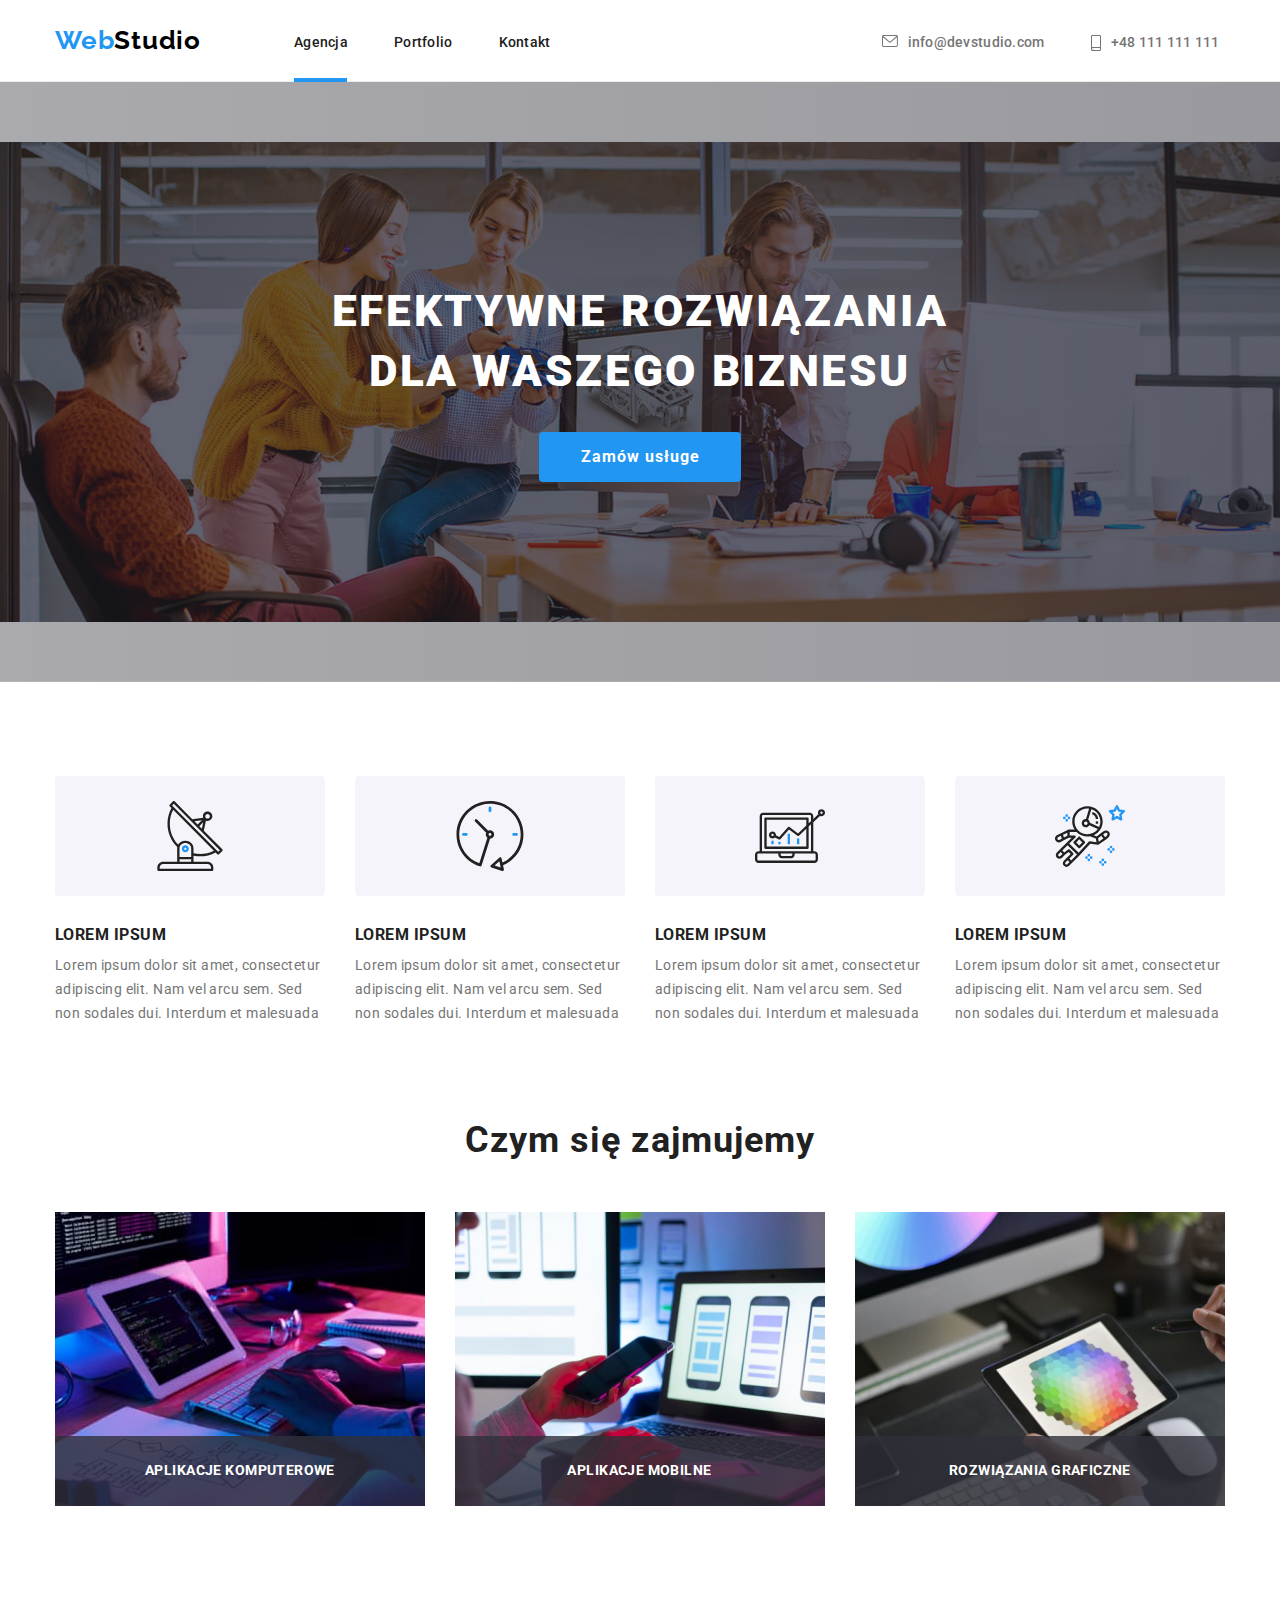
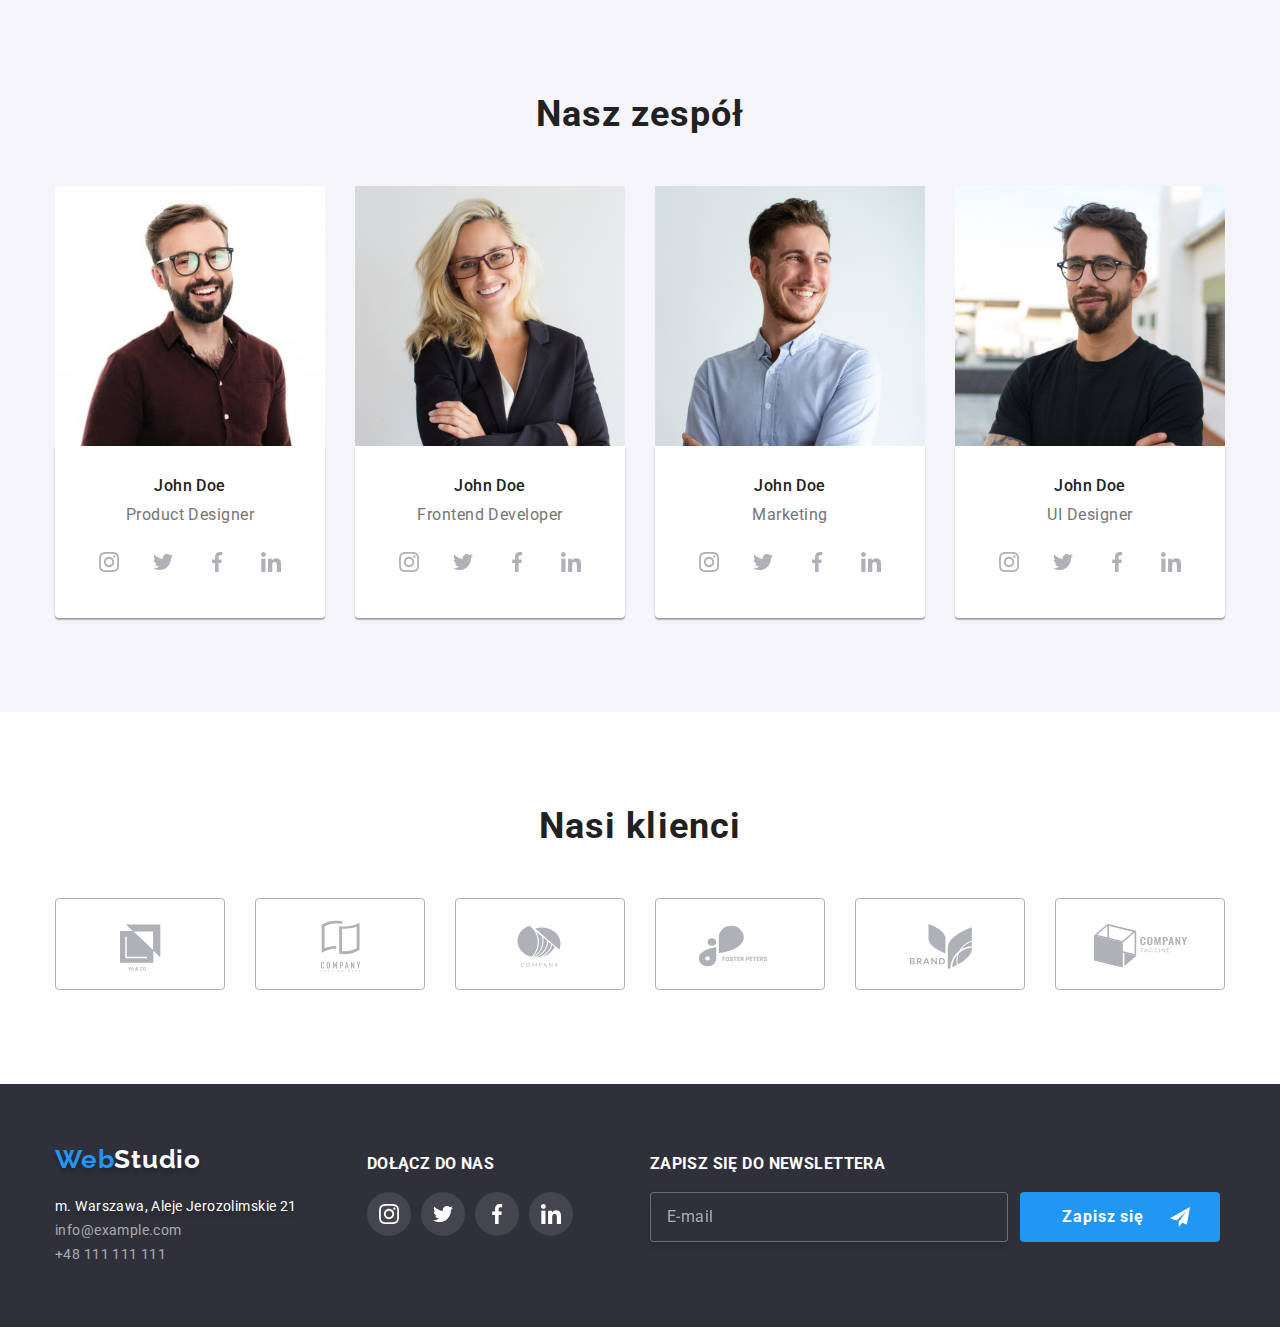
==== commit 47e3fab6: "CSS class update p1" ====
--- a/index.html
+++ b/index.html
@@ -18,31 +18,31 @@
     />
   </head>
   <body>
-    <header class="menu page-header">
+    <header class="page-header">
       <div class="container">
         <h1 class="logo page-header__logo">
-          <a href="./index.html" class=""><span class="blue logo__span">Web</span>Studio</a>
+          <a href="./index.html" class=""><span class="logo__span--brand">Web</span>Studio</a>
         </h1>
-        <nav>
-          <ul class="navigation nav1 navigation__list navigation__agencja">
-            <li class="navigation-item navigation__list-item"><a href="./index.html" class="link navigation__link">Agencja</a></li>
-            <li class="navigation-item navigation__list-item"><a href="./portfolio.html" class="link navigation__link">Portfolio</a></li>
-            <li><a href="#" class="link navigation__link">Kontakt</a></li>
+        <nav class="navigation">
+          <ul class="navigation__list navigation__agencja">
+            <li class="navigation__list-item"><a href="./index.html" class="navigation__link">Agencja</a></li>
+            <li class="navigation__list-item"><a href="./portfolio.html" class="navigation__link">Portfolio</a></li>
+            <li><a href="#" class="navigation__link">Kontakt</a></li>
           </ul>
         </nav>
-        <ul class="contact email">
+        <ul class="email">
           <li>
-            <svg width="16" height="12" class="envelope-svg email__svg-envelope">
+            <svg width="16" height="12" class="email__svg-envelope">
               <use href="./images/sprite.svg#icon-envelope"></use>
             </svg>
           </li>
-          <li class="navigation-item email__list-item">
+          <li class="email__list-item">
             <a href="mailto:info@devstudio.com" class="">info@devstudio.com</a>
           </li>
         </ul>
         <ul class="phone">
           <li>
-            <svg width="10" height="16" class="mobile-svg phone__svg-mobile">
+            <svg width="10" height="16" class="phone__svg-mobile">
               <use href="./images/sprite.svg#icon-smartphone-1"></use>
             </svg>
           </li>
@@ -51,69 +51,69 @@
       </div>
     </header>
     <main>
-      <section class="tools banner">
+      <section class="banner">
         <div class="container">
-          <h2 class="white banner_title">
+          <h2 class="banner__title">
             Efektywne rozwiązania<br />
             dla waszego biznesu
           </h2>
-          <button data-modal-open type="button banner_button">Zamów usługe</button>
+          <button data-modal-open type="button" class="banner__button">Zamów usługe</button>
         </div>
       </section>
       <div class="section">
         <div class="container">
           <ul class="features-list">
-            <li>
+            <li class="features-list__list-item">
               <section class="feature-box">
-                <div class="feature-svg-box feature-box__box-svg>
-                  <svg width="70" height="70" class="feature-svg feature-box__svg">
+                <div class="feature-svg-box feature-box__box-svg">
+                  <svg width="70" height="70" class="feature-box__svg">
                     <use href="./images/sprite.svg#icon-antenna-1"></use>
                   </svg>
                 </div>
-                <h3 class="lorem feature-box__title">Lorem ipsum</h3>
-                <p class="grey feature-box__paragraph">
+                <h3 class="feature-box__title">Lorem ipsum</h3>
+                <p class="feature-box__paragraph">
                   Lorem ipsum dolor sit amet, consectetur adipiscing elit. Nam vel arcu sem. Sed non
                   sodales dui. Interdum et malesuada
                 </p>
               </section>
             </li>
-            <li>
+            <li class="features-list__list-item">
               <section class="feature-box">
                 <div class="feature-svg-box feature-box__box-svg">
-                  <svg width="70" height="70" class="feature-svg feature-box__svg">
+                  <svg width="70" height="70" class="feature-box__svg">
                     <use href="./images/sprite.svg#icon-clock-1"></use>
                   </svg>
                 </div>
-                <h3 class="lorem feature-box__title">Lorem ipsum</h3>
-                <p class="grey feature-box__paragraph">
+                <h3 class="feature-box__title">Lorem ipsum</h3>
+                <p class="feature-box__paragraph">
                   Lorem ipsum dolor sit amet, consectetur adipiscing elit. Nam vel arcu sem. Sed non
                   sodales dui. Interdum et malesuada
                 </p>
               </section>
             </li>
-            <li>
+            <li class="features-list__list-item">
               <section class="feature-box">
                 <div class="feature-svg-box feature-box__box-svg">
-                  <svg width="70" height="70" class="feature-svg feature-box__svg">
+                  <svg width="70" height="70" class="feature-box__svg">
                     <use href="./images/sprite.svg#icon-diagram-1"></use>
                   </svg>
                 </div>
-                <h3 class="lorem feature-box__title">Lorem ipsum</h3>
-                <p class="grey feature-box__paragraph">
+                <h3 class="feature-box__title">Lorem ipsum</h3>
+                <p class="feature-box__paragraph">
                   Lorem ipsum dolor sit amet, consectetur adipiscing elit. Nam vel arcu sem. Sed non
                   sodales dui. Interdum et malesuada
                 </p>
               </section>
             </li>
-            <li>
+            <li class="features-list__list-item">
               <section class="feature-box">
                 <div class="feature-svg-box feature-box__box-svg">
-                  <svg width="70" height="70" class="feature-svg feature-box__svg">
+                  <svg width="70" height="70" class="feature-box__svg">
                     <use href="./images/sprite.svg#icon-astronaut-1"></use>
                   </svg>
                 </div>
-                <h3 class="lorem feature-box__title">Lorem ipsum</h3>
-                <p class="grey feature-box__paragraph">
+                <h3 class="feature-box__title">Lorem ipsum</h3>
+                <p class="feature-box__paragraph">
                   Lorem ipsum dolor sit amet, consectetur adipiscing elit. Nam vel arcu sem. Sed non
                   sodales dui. Interdum et malesuada
                 </p>
@@ -125,9 +125,9 @@
       <section class="section">
         <div class="container">
           <h2 class ="headline-2">Czym się zajmujemy</h2>
-          <ul class="what-we-do-list what-we-do">
-            <li class="what-we-do-list-item what-we-do__list">
-              <figure class="what-we-do-figure what-we-do__figure">
+          <ul class="what-we-do">
+            <li class="what-we-do__list">
+              <figure class="what-we-do__figure">
                 <img
                   src="./images/what-we-do-1.jpg"
                   alt="Ręce piszące kod na klawiaturze na podstawie diagramu"
@@ -137,26 +137,26 @@
                 <figcaption class="what-we-do-caption-1 what-we-do__caption-1">Aplikacje komputerowe</figcaption>
               </figure>
             </li>
-            <li class="what-we-do-list-item what-we-do__list">
-              <figure class="what-we-do-figure what-we-do__figure">
+            <li class="what-we-do__list">
+              <figure class="what-we-do__figure">
                 <img
                   src="./images/what-we-do-2.jpg"
                   alt="Dłonie trzymające smartfon oraz ekaran laptopa przedstawiający rodzaje układów treści mobilnych"
                   width="370"
                   height="294"
                 />
-                <figcaption class="what-we-do-caption-2 what-we-do__caption-2">Aplikacje mobilne</figcaption>
+                <figcaption class="what-we-do__caption-2">Aplikacje mobilne</figcaption>
               </figure>
             </li>
-            <li class="what-we-do-list-item what-we-do__list">
-              <figure class="what-we-do-figure what-we-do__figure">
+            <li class="what-we-do__list">
+              <figure class="what-we-do__figure">
                 <img
                   src="./images/what-we-do-3.jpg"
                   alt="Dłonie trzymające tablet z wyborem pełnej gamy kolorów"
                   width="370"
                   height="294"
                 />
-                <figcaption class="what-we-do-caption-3 what-we-do__caption-3">Rozwiązania graficzne</figcaption>
+                <figcaption class="what-we-do__caption-3">Rozwiązania graficzne</figcaption>
               </figure>
             </li>
           </ul>
@@ -170,33 +170,33 @@
               <li>
                 <figure class="team-figure team__figure">
                   <img
-                    class="team-figure-img"
+                    class=""
                     src="./images/our-team-1.jpg"
                     alt="Zdjęcie John'a Doe"
                     width="270"
                     height="260"
                   />
-                  <figcaption class="team-list-caption team__caption">
+                  <figcaption class="team__caption">
                     John Doe
-                    <p class="job-title team__job-title"><span class="grey team__span">Product Designer</span></p>
-                    <ul class="team-social-list social-icons">
-                      <li class="team-social-list-item social-icons__list-item">
-                        <svg width="44" height="44" class="social-svg social-icons__svg">
+                    <p class="team__job-title"><span class="team__span">Product Designer</span></p>
+                    <ul class="social-icons">
+                      <li class="social-icons__list-item">
+                        <svg width="44" height="44" class="social-icons__svg">
                           <use href="./images/sprite.svg#icon-instagram"></use>
                         </svg>
                       </li>
-                      <li class="team-social-list-item social-icons__list-item">
-                        <svg width="44" height="44" class="social-svg social-icons__svg">
+                      <li class="social-icons__list-item">
+                        <svg width="44" height="44" class="social-icons__svg">
                           <use href="./images/sprite.svg#icon-Ellipse"></use>
                         </svg>
                       </li>
-                      <li class="team-social-list-item social-icons__list-item">
-                        <svg width="44" height="44" class="social-svg social-icons__svg">
+                      <li class="social-icons__list-item">
+                        <svg width="44" height="44" class="social-icons__svg">
                           <use href="./images/sprite.svg#icon-Ellipse-1"></use>
                         </svg>
                       </li>
-                      <li class="team-social-list-item social-icons__list-item">
-                        <svg width="44" height="44" class="social-svg social-icons__svg">
+                      <li class="social-icons__list-item">
+                        <svg width="44" height="44" class="social-icons__svg">
                           <use href="./images/sprite.svg#icon-Ellipse-2"></use>
                         </svg>
                       </li>
@@ -204,36 +204,36 @@
                   </figcaption>
                 </figure>
               </li>
-              <li class="team-list-item team__list-item">
-                <figure class="team-figure team__figure">
+              <li class="team__list-item">
+                <figure class="team__figure">
                   <img
-                    class="team-figure-img"
+                    class=""
                     src="./images/our-team-2.jpg"
                     alt="Zdjęcie John'a Doe"
                     width="270"
                     height="260"
                   />
-                  <figcaption class="team-list-caption team__caption">
+                  <figcaption class="team__caption">
                     John Doe
-                    <p class="job-title team__job-title"><span class="grey team__span">Frontend Developer</span></p>
-                    <ul class="team-social-list social-icons">
-                      <li class="team-social-list-item social-icons__list-item">
-                        <svg width="44" height="44" class="social-svg social-icons__svg">
+                    <p class="team__job-title"><span class="team__span">Frontend Developer</span></p>
+                    <ul class="social-icons">
+                      <li class="social-icons__list-item">
+                        <svg width="44" height="44" class="social-icons__svg">
                           <use href="./images/sprite.svg#icon-instagram"></use>
                         </svg>
                       </li>
-                      <li class="team-social-list-item social-icons__list-item">
-                        <svg width="44" height="44" class="social-svg social-icons__svg">
+                      <li class="social-icons__list-item">
+                        <svg width="44" height="44" class="social-icons__svg">
                           <use href="./images/sprite.svg#icon-Ellipse"></use>
                         </svg>
                       </li>
-                      <li class="team-social-list-item social-icons__list-item">
-                        <svg width="44" height="44" class="social-svg social-icons__svg">
+                      <li class="social-icons__list-item">
+                        <svg width="44" height="44" class="social-icons__svg">
                           <use href="./images/sprite.svg#icon-Ellipse-1"></use>
                         </svg>
                       </li>
-                      <li class="team-social-list-item social-icons__list-item">
-                        <svg width="44" height="44" class="social-svg social-icons__svg">
+                      <li class="social-icons__list-item">
+                        <svg width="44" height="44" class="social-icons__svg">
                           <use href="./images/sprite.svg#icon-Ellipse-2"></use>
                         </svg>
                       </li>
@@ -241,36 +241,36 @@
                   </figcaption>
                 </figure>
               </li>
-              <li class="team-list-item team__list-item">
-                <figure class="team-figure team__figure">
+              <li class="team__list-item">
+                <figure class="team__figure">
                   <img
-                    class="team-figure-img"
+                    class=""
                     src="./images/our-team-3.jpg"
                     alt="Zdjęcie John'a Doe"
                     width="270"
                     height="260"
                   />
-                  <figcaption class="team-list-caption team__caption">
+                  <figcaption class="team__caption">
                     John Doe
-                    <p class="job-title team__job-title"><span class="grey team__span">Marketing</span></p>
-                    <ul class="team-social-list social-icons">
-                      <li class="team-social-list-item social-icons__list-item">
-                        <svg width="44" height="44" class="social-svg social-icons__svg">
+                    <p class="team__job-title"><span class="team__span">Marketing</span></p>
+                    <ul class="social-icons">
+                      <li class="social-icons__list-item">
+                        <svg width="44" height="44" class="social-icons__svg">
                           <use href="./images/sprite.svg#icon-instagram"></use>
                         </svg>
                       </li>
-                      <li class="team-social-list-item social-icons__list-item">
-                        <svg width="44" height="44" class="social-svg social-icons__svg">
+                      <li class="social-icons__list-item">
+                        <svg width="44" height="44" class="social-icons__svg">
                           <use href="./images/sprite.svg#icon-Ellipse"></use>
                         </svg>
                       </li>
-                      <li class="team-social-list-item social-icons__list-item">
-                        <svg width="44" height="44" class="social-svg social-icons__svg">
+                      <li class="social-icons__list-item">
+                        <svg width="44" height="44" class="social-icons__svg">
                           <use href="./images/sprite.svg#icon-Ellipse-1"></use>
                         </svg>
                       </li>
-                      <li class="team-social-list-item social-icons__list-item">
-                        <svg width="44" height="44" class="social-svg social-icons__svg">
+                      <li class="social-icons__list-item">
+                        <svg width="44" height="44" class="social-icons__svg">
                           <use href="./images/sprite.svg#icon-Ellipse-2"></use>
                         </svg>
                       </li>
@@ -278,36 +278,36 @@
                   </figcaption>
                 </figure>
               </li>
-              <li class="team-list-item team__list-item">
-                <figure class="team-figure team__figure">
+              <li class="team__list-item">
+                <figure class="team__figure">
                   <img
-                    class="team-figure-img"
+                    class=""
                     src="./images/our-team-4.jpg"
                     alt="Zdjęcie John'a Doe"
                     width="270"
                     height="260"
                   />
-                  <figcaption class="team-list-caption team__caption">
+                  <figcaption class="team__caption">
                     John Doe
-                    <p class="job-title team__job-title"><span class="grey team__span">UI Designer</span></p>
-                    <ul class="team-social-list social-icons">
-                      <li class="team-social-list-item social-icons__list-item">
-                        <svg width="44" height="44" class="social-svg social-icons__svg">
+                    <p class="team__job-title"><span class="team__span">UI Designer</span></p>
+                    <ul class="social-icons">
+                      <li class="social-icons__list-item">
+                        <svg width="44" height="44" class="social-icons__svg">
                           <use href="./images/sprite.svg#icon-instagram"></use>
                         </svg>
                       </li>
-                      <li class="team-social-list-item social-icons__list-item">
-                        <svg width="44" height="44" class="social-svg social-icons__svg">
+                      <li class="social-icons__list-item">
+                        <svg width="44" height="44" class="social-icons__svg">
                           <use href="./images/sprite.svg#icon-Ellipse"></use>
                         </svg>
                       </li>
-                      <li class="team-social-list-item social-icons__list-item">
-                        <svg width="44" height="44" class="social-svg social-icons__svg">
+                      <li class="social-icons__list-item">
+                        <svg width="44" height="44" class="social-icons__svg">
                           <use href="./images/sprite.svg#icon-Ellipse-1"></use>
                         </svg>
                       </li>
-                      <li class="team-social-list-item social-icons__list-item">
-                        <svg width="44" height="44" class="social-svg social-icons__svg">
+                      <li class="social-icons__list-item">
+                        <svg width="44" height="44" class="social-icons__svg">
                           <use href="./images/sprite.svg#icon-Ellipse-2"></use>
                         </svg>
                       </li>
@@ -322,45 +322,45 @@
       <section class="section">
         <div class="container">
           <h2 class ="headline-2">Nasi klienci</h2>
-          <ul class="customers-list customers">
-            <li>
-              <div class="customer-svg-box customers__box-svg">
-                <svg width="106" height="60" class="customer-svg customers__svg">
+          <ul class="customers">
+            <li class="customers__list">
+              <div class="customers__box-svg">
+                <svg width="106" height="60" class="customers__svg">
                   <use href="./images/sprite.svg#icon-Logo--1"></use>
                 </svg>
               </div>
             </li>
-            <li>
-              <div class="customer-svg-box customers__box-svg">
-                <svg width="106" height="60" class="customer-svg customers__svg">
+            <li class="customers__list">
+              <div class="customers__box-svg">
+                <svg width="106" height="60" class="customers__svg">
                   <use href="./images/sprite.svg#icon-Logo"></use>
                 </svg>
               </div>
             </li>
-            <li>
-              <div class="customer-svg-box customers__box-svg">
-                <svg width="106" height="60" class="customer-svg customers__svg">
+            <li class="customers__list">
+              <div class="customers__box-svg">
+                <svg width="106" height="60" class="customers__svg">
                   <use href="./images/sprite.svg#icon-Logo-3"></use>
                 </svg>
               </div>
             </li>
-            <li>
-              <div class="customer-svg-box customers__box-svg">
-                <svg width="106" height="60" class="customer-svg customers__svg">
+            <li class="customers__list">
+              <div class="customers__box-svg">
+                <svg width="106" height="60" class="customers__svg">
                   <use href="./images/sprite.svg#icon-Logo-2"></use>
                 </svg>
               </div>
             </li>
-            <li>
-              <div class="customer-svg-box customers__box-svg">
-                <svg width="106" height="60" class="customer-svg customers__svg">
+            <li class="customers__list">
+              <div class="customers__box-svg">
+                <svg width="106" height="60" class="customers__svg">
                   <use href="./images/sprite.svg#icon-Logo-1"></use>
                 </svg>
               </div>
             </li>
-            <li>
-              <div class="customer-svg-box customers__box-svg">
-                <svg width="106" height="60" class="customer-svg customers__svg">
+            <li class="customers__list">
+              <div class="customers__box-svg">
+                <svg width="106" height="60" class="customers__svg">
                   <use href="./images/sprite.svg#icon-Logo1"></use>
                 </svg>
               </div>
@@ -372,9 +372,9 @@
     <footer class="page-footer">
       <div class="container">
         <section class="footer-address page-footer__adress">
-          <h2 class="footer-logo page-footer__logo">
+          <h2 class="footer-logo logo page-footer__logo">
             <a href="./index.html" class="link"
-              ><span class="blue page-footer__color--brand">Web</span><span class="white page-footer__color--white">Studio</span></a
+              ><span class="blue logo__span--brand">Web</span><span class="white logo__span--white">Studio</span></a
             >
           </h2>
           <span class="white page-footer__color--white">m. Warszawa, Aleje Jerozolimskie 21</span>
--- a/css/styles.css
+++ b/css/styles.css
@@ -18,7 +18,6 @@
   --social-backgroud-footer: #ffffff1a;
 }
 
-
 * {
   margin: 0px;
   padding: 0px;
@@ -44,8 +43,8 @@
   color: var(--site-color);
 }
 button,
-.social-svg,
-.customer-svg-box {
+.social-icons__svg,
+.customers__box-svg {
   cursor: pointer;
 }
 footer {
@@ -61,8 +60,9 @@
 img {
   display: block;
 }
-li .link:hover,
-li .link:focus {
+
+.navigation__link:hover,
+.navigation__link:focus {
   color: var(--brand-color);
 }
 main .section:nth-child(4) {
@@ -76,22 +76,41 @@
   list-style-type: none;
 }
 :hover,
-:focus
- {
+:focus {
   transition-property: color, background-color, box-shadow, border-radius;
   transition-duration: 250ms;
   transition-timing-function: cubic-bezier(0.4, 0, 0.2, 1);
 }
 :hover,
-:focus
- {
+:focus {
   transition-property: fill;
   transition-duration: 150ms;
   transition-timing-function: cubic-bezier(0.4, 0, 0.2, 1);
 }
-.blue {
+.logo__span--brand {
   color: var(--brand-color);
 }
+.agreement-text {
+  font-family: 'Roboto';
+  font-style: normal;
+  font-weight: 400;
+  font-size: 14px;
+  line-height: 24px;
+  /* identical to box height, or 171% */
+  letter-spacing: 0.03em;
+  color: #757575;
+  margin-left: 28px;
+}
+
+.agreement-text a {
+  color: #2196f3;
+  text-decoration: underline;
+}
+.agreement-lable {
+  position: relative;
+  margin: 20px auto 0;
+}
+
 #backdrop,
 .backdrop {
   position: fixed;
@@ -104,16 +123,16 @@
   transition: opacity 2000ms, visibility 2000ms;
   transition-timing-function: cubic-bezier(0.4, 0, 0.2, 1);
 }
-.contact {
+.email {
   margin-left: 331px;
   display: flex;
   color: var(--grey-color);
   fill: var(--grey-color);
   margin-top: 10px;
 }
-.contact:hover,
-.contact:focus,
-.contact .grey:focus,
+.email:hover,
+.email:focus,
+.email .grey:focus,
 .menu:focus,
 .phone:hover,
 .phone:focus {
@@ -121,7 +140,7 @@
   fill: var(--brand-color);
   --icon-color: var(--brand-color);
 }
-.contact,
+.email,
 .navigation,
 .phone {
   font-weight: 500;
@@ -129,14 +148,14 @@
   line-height: 1.14;
   letter-spacing: 0.02em;
 }
-.customers-list {
+.customers {
   display: flex;
   margin-top: 50px;
 }
-.customers-list li:not(:first-child) {
+.customers .customers__list:not(:first-child) {
   margin-left: 30px;
 }
-.customer-svg-box {
+.customers__box-svg {
   height: 92px;
   width: 170px;
   padding: 17.71px 32px 14.25px;
@@ -144,15 +163,15 @@
   border-radius: 4px;
   fill: var(--icon-base-color);
 }
-.customer-svg-box:hover {
+.customers__box-svg:hover {
   border: 1px solid var(--brand-color);
   fill: var(--brand-color);
 }
-.envelope-svg {
+.email__svg-envelope {
   margin-right: 10px;
   --icon-color: currentColor;
 }
-.feature-svg-box {
+.feature-box__box-svg {
   height: 120px;
   width: 270px;
   padding: 25px 100px;
@@ -160,7 +179,7 @@
   margin-bottom: 30px;
   border-radius: 4px;
 }
-.feature-box .grey {
+.feature-box .feature-box__paragraph {
   width: 270px;
 }
 .features-list {
@@ -169,14 +188,14 @@
   font-size: 14px;
   letter-spacing: 0.03em;
 }
-.features-list p {
+.features-list .feature-box__paragraph {
   line-height: 1.71;
   color: var(--grey-color);
 }
-.features-list li:nth-child(-n + 3) {
+.features-list .features-list__list-item:nth-child(-n + 3) {
   margin-right: 30px;
 }
-.features-list .lorem {
+.features-list .feature-box__title {
   font-weight: 700;
   line-height: 1.14;
   letter-spacing: 0.03em;
@@ -213,6 +232,10 @@
   height: 44px;
   width: 44px;
 }
+.footer-social-list-item:nth-child(n + 2) {
+  margin-left: 10px;
+}
+
 .footer-social-svg {
   height: 44px;
   width: 44px;
@@ -232,7 +255,66 @@
   text-transform: uppercase;
   color: var(--white-color);
 }
-.grey {
+.footer-form-input {
+  border: 1px solid rgba(255, 255, 255, 0.3);
+  filter: drop-shadow(0px 4px 4px rgba(0, 0, 0, 0.15));
+  border-radius: 4px;
+  height: 50px;
+  width: 358px;
+  padding-left: 16px;
+  background: var(--panetone-color);
+  color: rgba(255, 255, 255, 0.6);
+}
+
+.footer-form-input::placeholder {
+  font-family: 'Roboto';
+  font-style: normal;
+  font-weight: 400;
+  font-size: 16px;
+  line-height: 20px;
+  display: flex;
+  align-items: center;
+  letter-spacing: 0.03em;
+
+  color: rgba(255, 255, 255, 0.6);
+}
+
+.footer-newslatter-tab {
+  margin-left: 77px;
+  padding-top: 12px;
+  font-size: 14px;
+  line-height: 16px;
+  letter-spacing: 0.03em;
+  text-transform: uppercase;
+  color: var(--white-color);
+}
+
+.footer-submit {
+  margin-left: 12px;
+  padding: 10px 76px 10px 42px;
+  display: block;
+  text-align: center;
+  font-weight: 700;
+  font-size: 16px;
+  line-height: 1.88;
+  letter-spacing: 0.06em;
+  color: var(--white-color);
+  background-color: var(--brand-color);
+  border: none;
+  border-radius: 4px;
+}
+
+.footer-submit-svg {
+  position: absolute;
+  top: 0;
+  right: 0;
+  margin-top: 15px;
+  margin-right: 30px;
+  fill: #fff;
+}
+
+.grey,
+.feature-box__paragraph {
   color: var(--grey-color);
 }
 .is-hidden {
@@ -240,7 +322,7 @@
   opacity: 0;
   pointer-events: none;
 }
-.job-title {
+.team__job-title {
   margin-top: 10px;
 }
 
@@ -254,15 +336,15 @@
   line-height: 1.19;
   color: var(--black-color);
 }
-.lorem {
+.feature-box__title {
   margin-bottom: 10px;
 }
-.menu {
+.page-header {
   position: relative;
   padding: 25px 0px;
   border-bottom: 1px solid var(--border-color);
 }
-.mobile-svg {
+.phone__svg-mobile {
   --icon-color: currentColor;
   margin-right: 10px;
 }
@@ -300,33 +382,10 @@
   flex-direction: column;
   margin: 5px 0;
   position: relative;
-  
 }
 .modal-label:focus-within {
   fill: #2196f3;
 }
-
-.agreement-text {
-  font-family: 'Roboto';
-  font-style: normal;
-  font-weight: 400;
-  font-size: 14px;
-  line-height: 24px;
-  /* identical to box height, or 171% */
-  letter-spacing: 0.03em;
-  color: #757575;
-  margin-left: 28px;
-}
-
-.agreement-text a {
-  color: #2196f3;
-  text-decoration: underline;
-}
-.agreement-lable {
-  position: relative;
-  margin: 20px auto 0;
-}
-
 
 .label-text {
   font-family: 'Roboto';
@@ -388,22 +447,23 @@
   color: var(--grey-50-color);
 }
 
-.modal-svg-1 {position: absolute;
-top: 0;
-margin: 29px 0 0 15px;
-}
-
-.modal-svg-2 {position: absolute;
-top: 0;
-margin: 32px 0 0 17px;
-}
-
-.modal-svg-3 {position: absolute;
-top: 0;
-margin: 31px 0 0 17px;
-}
-
-
+.modal-svg-1 {
+  position: absolute;
+  top: 0;
+  margin: 29px 0 0 15px;
+}
+
+.modal-svg-2 {
+  position: absolute;
+  top: 0;
+  margin: 32px 0 0 17px;
+}
+
+.modal-svg-3 {
+  position: absolute;
+  top: 0;
+  margin: 31px 0 0 17px;
+}
 
 .modal-submit {
   margin: 30px auto;
@@ -419,75 +479,21 @@
   border: none;
   border-radius: 4px;
 }
-.footer-form-input {
-  border: 1px solid rgba(255, 255, 255, 0.3);
-  filter: drop-shadow(0px 4px 4px rgba(0, 0, 0, 0.15));
-  border-radius: 4px;
-  height: 50px;
-  width: 358px;
-  padding-left: 16px;
-  background: var(--panetone-color);
-  color: rgba(255, 255, 255, 0.6);
-}
-
-.footer-form-input::placeholder {
-  font-family: 'Roboto';
-  font-style: normal;
-  font-weight: 400;
-  font-size: 16px;
-  line-height: 20px;
-  display: flex;
-  align-items: center;
-  letter-spacing: 0.03em;
-
-  color: rgba(255, 255, 255, 0.6);
-}
-
-.footer-newslatter-tab {
-  margin-left: 77px;
-  padding-top: 12px;
-  font-size: 14px;
-  line-height: 16px;
-  letter-spacing: 0.03em;
-  text-transform: uppercase;
-  color: var(--white-color);}
-
-.footer-submit {
-  margin-left: 12px;
-  padding: 10px 76px 10px 42px;
-  display: block;
-  text-align: center;
-  font-weight: 700;
-  font-size: 16px;
-  line-height: 1.88;
-  letter-spacing: 0.06em;
-  color: var(--white-color);
-  background-color: var(--brand-color);
-  border: none;
-  border-radius: 4px;
-}
-
-.footer-submit-svg{position: absolute;
-top: 0;
-right: 0;
-margin-top: 15px;
-margin-right: 30px;
-fill: #fff;}
-
-.nav1 {
+
+.navigation__agencja {
   position: relative;
 }
-.nav1::after {
+.navigation__agencja::after {
   content: '';
   position: absolute;
   border-bottom: solid 4px #2196f3;
   top: 43px;
   width: 53px;
 }
-.nav2 {
+.nav__portfolio {
   position: relative;
 }
-.nav2::after {
+.nav__portfolio::after {
   content: '';
   position: absolute;
   border-bottom: solid 4px #2196f3;
@@ -495,12 +501,13 @@
   left: 99px;
   width: 58px;
 }
-.navigation {
+.navigation__list {
   margin-top: 10px;
   margin-left: 93px;
   display: flex;
 }
-.navigation-item {
+.navigation__list-item,
+.email__list-item {
   margin-right: 46px;
 }
 .phone {
@@ -605,26 +612,11 @@
 .portfolio-content-figure:hover .skrytka {
   transform: translate(0, 0);
 }
-.team figcaption {
+.team__caption {
   font-weight: 500;
   font-size: 16px;
   line-height: 19px;
   letter-spacing: 0.03em;
-}
-.team .grey {
-  font-weight: 400;
-}
-.team-figure-img {
-  display: block;
-}
-.team-list {
-  margin-top: 50px;
-  display: flex;
-}
-.team-list-item {
-  margin-left: 30px;
-}
-.team-list-caption {
   padding: 30px 0px;
   text-align: center;
   background-color: var(--white-color);
@@ -632,40 +624,51 @@
     0px 2px 1px rgba(0, 0, 0, 0.2);
   border-radius: 0px 0px 4px 4px;
 }
-.team-social-list {
+.team__span {
+  font-weight: 400;
+  color: var(--grey-color);
+}
+
+.team__list {
+  margin-top: 50px;
+  display: flex;
+}
+.team__list-item {
+  margin-left: 30px;
+}
+
+.social-icons {
   display: flex;
   justify-content: center;
   margin-top: 16px;
 }
-.team-social-list-item {
+.social-icons__list-item {
   display: block;
   border-radius: 50%;
   background-color: var(--white-color);
   fill: var(--icon-base-color);
 }
-.team-social-list-item:nth-child(n + 2) {
+.social-icons__list-item:nth-child(n + 2) {
   margin-left: 10px;
 }
-.footer-social-list-item:nth-child(n + 2) {
-  margin-left: 10px;
-}
-.social-svg {
+
+.social-icons__svg {
   --icon-color: currentColor;
 }
-.social-svg:hover {
+.social-icons__svg:hover {
   border-radius: 50%;
   background-color: var(--brand-color);
   fill: var(--white-color);
 }
-.tools {
+.banner {
   padding: 200px 0px 200px;
   background-image: linear-gradient(to right, rgba(47, 48, 58, 0.4), rgba(47, 48, 58, 0.5)),
     url(../images/Solutions-background.jpg);
-  background-size: 1600px, contain;
+  background-size: 1600px, contain, 1600px, contain;
   background-position: center, center;
   background-repeat: no-repeat, no-repeat;
 }
-.tools h2 {
+.banner__title {
   font-weight: 900;
   font-size: 44px;
   line-height: 1.36;
@@ -673,8 +676,9 @@
   letter-spacing: 0.06em;
   text-transform: uppercase;
   text-align: center;
-}
-.tools button {
+  color: var(--white-color);
+}
+.banner__button {
   margin: auto;
   margin-top: 30px;
   padding: 10px 41px 10px 42px;
@@ -689,17 +693,16 @@
   border: none;
   border-radius: 4px;
 }
-.what-we-do h2,
-.section h2 {
+.headline-2 {
   font-size: 36px;
   line-height: 1.166;
   text-align: center;
   letter-spacing: 0.03em;
 }
-.what-we-do-figure {
+.what-we-do__figure {
   position: relative;
 }
-.what-we-do-caption-1 {
+.what-we-do__caption-1 {
   color: var(--white-color);
   position: absolute;
   bottom: 0;
@@ -715,7 +718,7 @@
   text-transform: uppercase;
   width: 370px;
 }
-.what-we-do-caption-2 {
+.what-we-do__caption-2 {
   color: var(--white-color);
   position: absolute;
   bottom: 0;
@@ -731,7 +734,7 @@
   text-transform: uppercase;
   width: 370px;
 }
-.what-we-do-caption-3 {
+.what-we-do__caption-3 {
   color: var(--white-color);
   position: absolute;
   bottom: 0;
@@ -747,11 +750,11 @@
   text-transform: uppercase;
   width: 370px;
 }
-.what-we-do-list {
+.what-we-do {
   margin-top: 50px;
   display: flex;
 }
-.what-we-do-list li:not(:first-child) {
+.what-we-do .what-we-do__list:not(:first-child) {
   margin-left: 30px;
 }
 .white {
@@ -785,16 +788,15 @@
   height: 15px;
   width: 16px;
   background-repeat: no-repeat;
-  background: #2196f3 ;
+  background: #2196f3;
   background-size: 5px;
   border-radius: 2px;
   transition-duration: 250ms;
 }
 .checkmark:after {
-  content: "";
+  content: '';
   position: absolute;
   display: none;
- 
 }
 .agreement-lable input:checked ~ .checkmark:after {
   display: block;
@@ -805,18 +807,7 @@
   width: 20px;
   height: 20px;
   background-image: url(../images/tic.svg);
-  background-size: 18px 18px ;
+  background-size: 18px 18px;
   background-repeat: no-repeat;
   z-index: 5;
 }
-
-
-
-
-
-
-
-
-
-
-
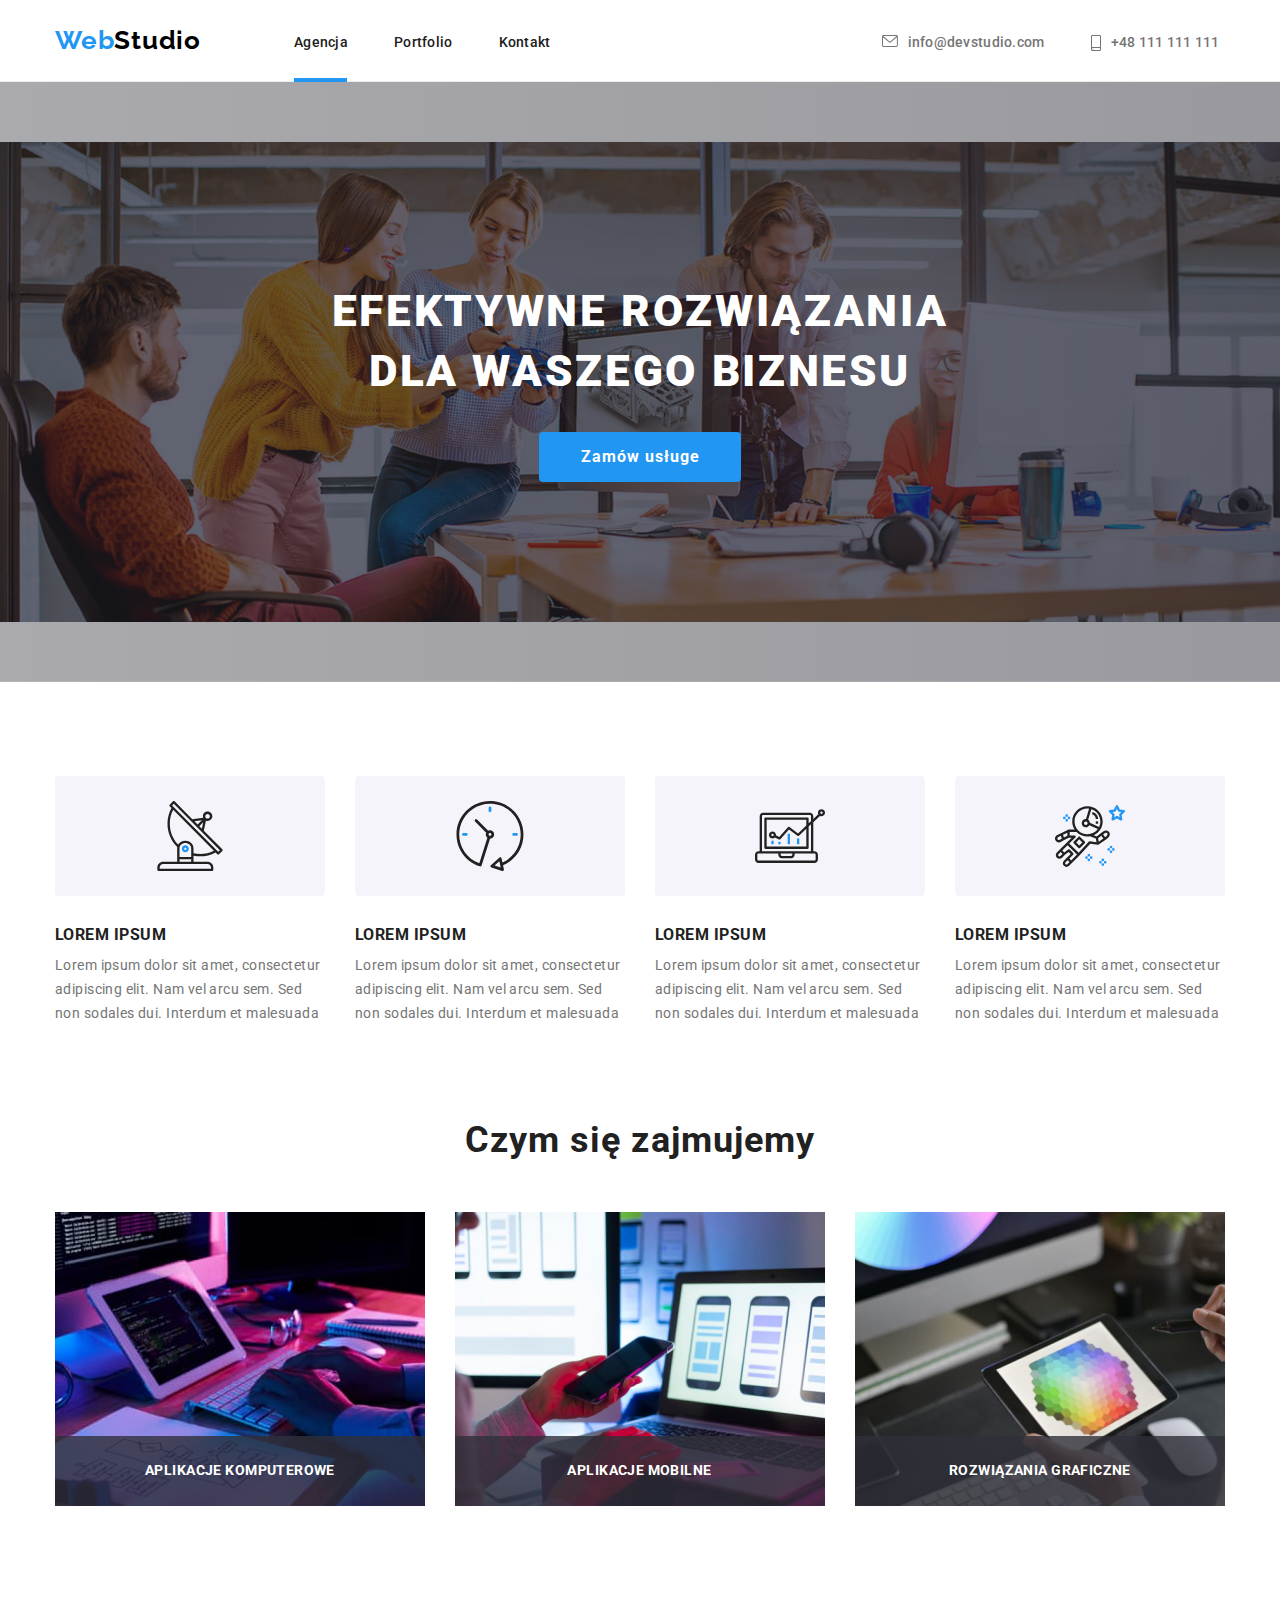
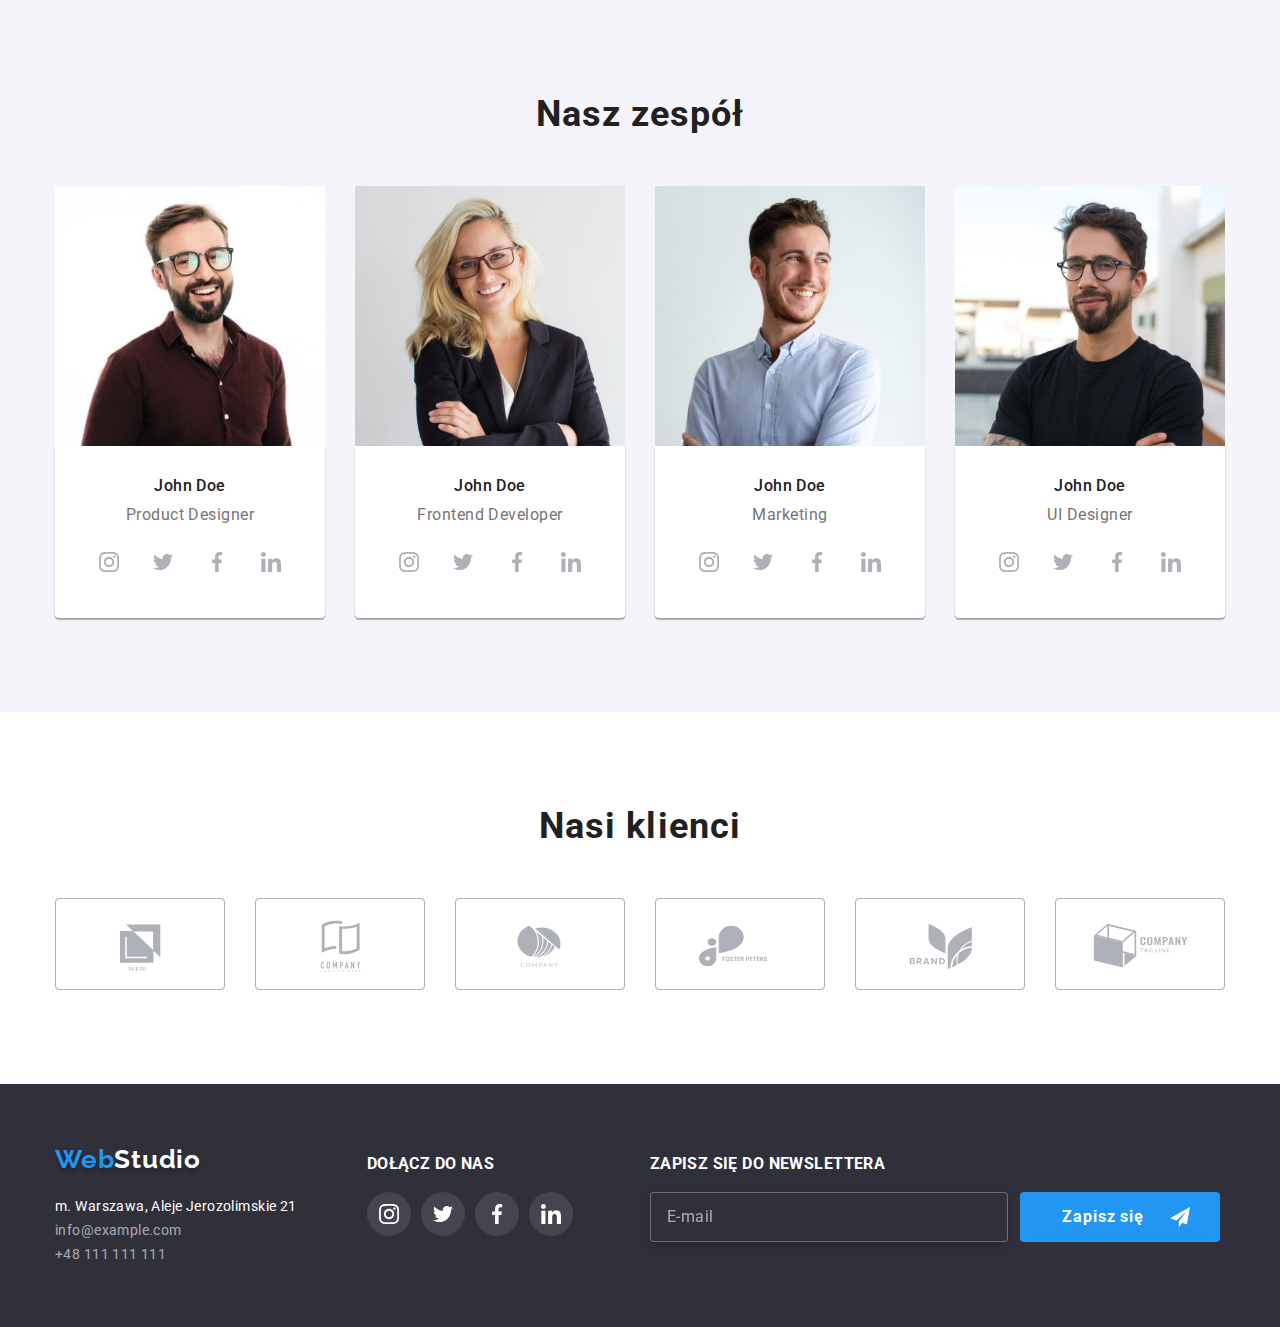
==== commit d46829c5: "CSS Agencja complete" ====
--- a/index.html
+++ b/index.html
@@ -37,7 +37,7 @@
             </svg>
           </li>
           <li class="email__list-item">
-            <a href="mailto:info@devstudio.com" class="">info@devstudio.com</a>
+            <a href="mailto:info@devstudio.com" class="email__link">info@devstudio.com</a>
           </li>
         </ul>
         <ul class="phone">
@@ -46,7 +46,7 @@
               <use href="./images/sprite.svg#icon-smartphone-1"></use>
             </svg>
           </li>
-          <li><a href="tel:+48111111111" class="">+48 111 111 111</a></li>
+          <li><a href="tel:+48111111111" class="phone__link">+48 111 111 111</a></li>
         </ul>
       </div>
     </header>
@@ -371,56 +371,56 @@
     </main>
     <footer class="page-footer">
       <div class="container">
-        <section class="footer-address page-footer__adress">
-          <h2 class="footer-logo logo page-footer__logo">
-            <a href="./index.html" class="link"
+        <section class="page-footer__adress">
+          <h2 class="logo page-footer__logo">
+            <a href="./index.html" class="page-footer__link"
               ><span class="blue logo__span--brand">Web</span><span class="white logo__span--white">Studio</span></a
             >
           </h2>
           <span class="white page-footer__color--white">m. Warszawa, Aleje Jerozolimskie 21</span>
           <address class="footer-address page-footer__adress">
             <ul>
-              <li><a href="mailto:info@example.com" class="link-footer page-footer__color--white06">info@example.com</a></li>
-              <li><a href="tel:+48111111111" class="link-footer page-footer__color--white06">+48 111 111 111</a></li>
+              <li><a href="mailto:info@example.com" class="page-footer__link--style">info@example.com</a></li>
+              <li><a href="tel:+48111111111" class="page-footer__link--style">+48 111 111 111</a></li>
             </ul>
           </address>
         </section>
-        <section class="footer-social-tab footer-social">
+        <section class="footer-social">
           <h3>Dołącz do nas</h3>
-          <ul class="footer-social-list footer-social__list">
-            <li class="footer-social-list-item footer-social__list-item">
-              <svg width="44" height="44" class="social-svg footer-social__svg">
+          <ul class="footer-social__list">
+            <li class="footer-social__list-item">
+              <svg width="44" height="44" class="footer-social__svg">
                 <use href="./images/sprite.svg#icon-instagram"></use>
               </svg>
             </li>
-            <li class="footer-social-list-item footer-social__list-item">
-              <svg width="44" height="44" class="social-svg footer-social__svg">
+            <li class="footer-social__list-item">
+              <svg width="44" height="44" class="footer-social__svg">
                 <use href="./images/sprite.svg#icon-Ellipse"></use>
               </svg>
             </li>
-            <li class="footer-social-list-item footer-social__list-item">
-              <svg width="44" height="44" class="social-svg footer-social__svg">
+            <li class="footer-social__list-item">
+              <svg width="44" height="44" class="footer-social__svg">
                 <use href="./images/sprite.svg#icon-Ellipse-1"></use>
               </svg>
             </li>
-            <li class="footer-social-list-item footer-social__list-item">
-              <svg width="44" height="44" class="social-svg footer-social__svg">
+            <li class="footer-social__list-item">
+              <svg width="44" height="44" class="footer-social__svg">
                 <use href="./images/sprite.svg#icon-Ellipse-2"></use>
               </svg>
             </li>
           </ul>
         </section>
-        <section class="footer-newslatter-tab footer-newslatter">
+        <section class="footer-newsletter">
           <h3>Zapisz się do newslettera</h3>
-          <ul class="footer-social-list footer-newslatter__list">
+          <ul class="footer-newsletter__list">
             <li>
               <label>
-                <input type="email" class="footer-form-input footer-newslatter__input" name="mail" placeholder="E-mail" />
+                <input type="email" class="footer-newsletter__input" name="mail" placeholder="E-mail" />
               </label>
             </li>
             <li>
               <button class="footer-submit" type="submit">Zapisz się</button>
-              <svg width="20" height="20" class="footer-submit-svg footer-newslatter__svg">
+              <svg width="20" height="20" class="footer-newsletter__svg">
                 <use href="./images/sprite.svg#newsl"></use>
               </svg>
             </li>
@@ -430,53 +430,53 @@
     </footer>
     <div id="backdrop" class="backdrop is-hidden" data-modal>
       <div class="modal">
-        <button data-modal-close class="modal-button modal__button">x</button>
-        <h3>Zostaw swoje dane w formularzu poniżej</h3>
-        <form class="modal-form modal__form">
-          <label class="modal-label modal__label">
-            <span class="label-text modal__span">Imie</span>
-            <svg width="16" height="16" class="modal-svg-1 modal__svg-person">
+        <button data-modal-close class="modal__button--close">x</button>
+        <h3 class="modal__title">Zostaw swoje dane w formularzu poniżej</h3>
+        <form class="modal__form">
+          <label class="modal__label">
+            <span class="modal__span">Imie</span>
+            <svg width="16" height="16" class="modal__svg-person">
               <use href="./images/sprite.svg#person"></use>
             </svg>
-            <input type="text" class="modal-form-input modal__input" name="username" required minlength="3" />
+            <input type="text" class="modal__input" name="username" required minlength="3" />
           </label>
 
-          <label class="modal-label modal__label">
-            <span class="label-text modal__span">Telefon</span>
-            <svg width="13" height="13" class="modal-svg-2 modal__svg-phone">
+          <label class="modal__label">
+            <span class="modal__span">Telefon</span>
+            <svg width="13" height="13" class="modal__svg-phone">
               <use href="./images/sprite.svg#tele"></use>
             </svg>
-            <input type="email" class="modal-form-input modal__input" name="telephone" required />
+            <input type="email" class="modal__input" name="telephone" required />
           </label>
 
-          <label class="modal-label modal__label">
-            <span class="label-text modal__span">Email</span>
-            <svg width="15" height="12" class="modal-svg-3 modal__svg-email">
+          <label class="modal__label">
+            <span class="modal__span">Email</span>
+            <svg width="15" height="12" class="modal__svg-email">
            <use href="./images/sprite.svg#envelope"></use></svg>
-            <input type="email" class="modal-form-input modal__input" name="mail" required />
+            <input type="email" class="modal__input" name="mail" required />
           </label>
 
-          <label class="modal-label modal__label">
-            <span class="label-text modal__span">Komentarz</span>
+          <label class="modal__label">
+            <span class="modal__span">Komentarz</span>
             <textarea
-              class="modal-form-input modal__input"
+              class="modal__input"
               name="feedback"
               rows="50"
               placeholder="Wprowadź tekst"
             ></textarea>
           </label>
 
-          <label class="agreement-lable agreement">
+          <label class="agreement">
           
-            <input type="checkbox" name="agreement" value="signed" class="agreement-input agreement__input" />
-            <span class="agreement-text agreement__span">Oświadczam iż akceptuję <a href="https://google.com">Regulamin</a> i
-              <a href="https://google.com">Politykę Prywatności</a></span>
-              <span class="checkmark agreement__span--checkmark">
+            <input type="checkbox" name="agreement" value="signed" class="agreement__input" />
+            <span class="agreement__span">Oświadczam iż akceptuję <a href="https://google.com" class="agreement__link">Regulamin</a> i
+              <a href="https://google.com" class="agreement__link">Politykę Prywatności</a></span>
+              <span class="agreement__span--checkmark">
                 
               </span>
           </label>
 
-          <button class="modal-submit modal__button-submit" type="submit">Wyślij</button>
+          <button class="modal__button--submit" type="submit">Wyślij</button>
         </form>
       </div>
     </div>
--- a/css/styles.css
+++ b/css/styles.css
@@ -34,8 +34,8 @@
   text-decoration: none;
   color: inherit;
 }
-a[href='mailto:info@example.com']:focus,
-a[href='mailto:info@example.com']:hover {
+.page-footer__link--style[href='mailto:info@example.com']:focus,
+.page-footer__link--style[href='mailto:info@example.com']:hover {
   text-decoration: underline;
 }
 body {
@@ -44,10 +44,11 @@
 }
 button,
 .social-icons__svg,
-.customers__box-svg {
+.customers__box-svg,
+.footer-social__svg {
   cursor: pointer;
 }
-footer {
+.page-footer {
   padding: 60px 0px;
   background: var(--panetone-color);
 }
@@ -90,7 +91,7 @@
 .logo__span--brand {
   color: var(--brand-color);
 }
-.agreement-text {
+.agreement__span {
   font-family: 'Roboto';
   font-style: normal;
   font-weight: 400;
@@ -102,11 +103,11 @@
   margin-left: 28px;
 }
 
-.agreement-text a {
+.agreement__link {
   color: #2196f3;
   text-decoration: underline;
 }
-.agreement-lable {
+.agreement {
   position: relative;
   margin: 20px auto 0;
 }
@@ -132,7 +133,8 @@
 }
 .email:hover,
 .email:focus,
-.email .grey:focus,
+.email__link:focus,
+.phone__link:focus,
 .menu:focus,
 .phone:hover,
 .phone:focus {
@@ -201,30 +203,31 @@
   letter-spacing: 0.03em;
   text-transform: uppercase;
 }
-.footer-address {
+.page-footer__adress {
   font-style: normal;
   font-size: 14px;
   line-height: 1.71;
   letter-spacing: 0.03em;
 }
-.footer-address > span,
-.footer-logo {
+.page-footer__link,
+.page-footer__logo {
   text-shadow: 0px 4px 4px rgba(0, 0, 0, 0.25);
 }
-.footer-logo {
+.page-footer__logo {
   margin-bottom: 20px;
   font-family: 'Raleway', sans-serif;
   font-size: 26px;
   line-height: 1.19;
   letter-spacing: 0.03em;
 }
-.footer-social-list {
+.footer-social__list,
+.footer-newsletter__list {
   position: relative;
   display: flex;
   justify-content: center;
   margin-top: 20px;
 }
-.footer-social-list-item {
+.footer-social__list-item {
   display: block;
   border-radius: 50%;
   background-color: var(--social-backgroud-footer);
@@ -232,21 +235,21 @@
   height: 44px;
   width: 44px;
 }
-.footer-social-list-item:nth-child(n + 2) {
+.footer-social__list-item:nth-child(n + 2) {
   margin-left: 10px;
 }
 
-.footer-social-svg {
+.footer-social__svg {
   height: 44px;
   width: 44px;
   --icon-color: currentColor;
 }
-.footer-social-svg:hover {
+.footer-social__svg:hover {
   border-radius: 50%;
   background-color: var(--brand-color);
   fill: var(--white-color);
 }
-.footer-social-tab {
+.footer-social {
   margin-left: 70px;
   padding-top: 12px;
   font-size: 14px;
@@ -255,7 +258,7 @@
   text-transform: uppercase;
   color: var(--white-color);
 }
-.footer-form-input {
+.footer-newsletter__input {
   border: 1px solid rgba(255, 255, 255, 0.3);
   filter: drop-shadow(0px 4px 4px rgba(0, 0, 0, 0.15));
   border-radius: 4px;
@@ -266,7 +269,7 @@
   color: rgba(255, 255, 255, 0.6);
 }
 
-.footer-form-input::placeholder {
+.footer-newsletter__input::placeholder {
   font-family: 'Roboto';
   font-style: normal;
   font-weight: 400;
@@ -279,7 +282,7 @@
   color: rgba(255, 255, 255, 0.6);
 }
 
-.footer-newslatter-tab {
+.footer-newsletter {
   margin-left: 77px;
   padding-top: 12px;
   font-size: 14px;
@@ -304,7 +307,7 @@
   border-radius: 4px;
 }
 
-.footer-submit-svg {
+.footer-newsletter__svg {
   position: absolute;
   top: 0;
   right: 0;
@@ -326,7 +329,7 @@
   margin-top: 10px;
 }
 
-.link-footer {
+.page-footer__link--style {
   color: var(--white-color06);
 }
 .logo {
@@ -363,7 +366,7 @@
   flex-direction: column;
   padding: 40px;
 }
-.modal-button {
+.modal__button--close {
   position: absolute;
   top: 8px;
   right: 8px;
@@ -373,99 +376,95 @@
   height: 30px;
   width: 30px;
 }
-.modal-form {
+.modal__form {
   display: flex;
   flex-direction: column;
 }
-.modal-label {
+.modal__label {
   display: flex;
   flex-direction: column;
   margin: 5px 0;
   position: relative;
 }
-.modal-label:focus-within {
+.modal__label:focus-within {
   fill: #2196f3;
 }
 
-.label-text {
-  font-family: 'Roboto';
-  font-style: normal;
-  font-weight: 400;
-  font-size: 12px;
-  line-height: 14px;
-  /* identical to box height */
-
-  letter-spacing: 0.01em;
-
-  color: #757575;
-  margin-bottom: 4px;
-}
-
-.modal h3 {
-  text-align: center;
-  font-family: 'Roboto';
-  font-style: normal;
-  font-weight: 700;
-  font-size: 20px;
-  line-height: 23px;
-  text-align: center;
-  letter-spacing: 0.03em;
-  color: #212121;
-  margin-bottom: 7px;
-}
-
-.modal-form-input {
-  border: 1px solid rgba(33, 33, 33, 0.2);
-  border-radius: 4px;
-  height: 40px;
-  padding-left: 40px;
-}
-.modal-form-input:focus-within,
-.modal-label:nth-child(4) .modal-form-input:focus-within {
-  border: 1px solid #2196f3;
-  fill: #2196f3;
-  outline: none;
-  appearance: none;
-}
-
-.modal-label:nth-child(4) .modal-form-input {
-  border: 1px solid rgba(33, 33, 33, 0.2);
-  border-radius: 4px;
-  resize: none;
-  height: 120px;
-  padding: 12px 16px;
-}
-
-.modal-label:nth-child(4) .modal-form-input::placeholder {
+.modal__span {
   font-family: 'Roboto';
   font-style: normal;
   font-weight: 400;
   font-size: 12px;
   line-height: 14px;
   letter-spacing: 0.01em;
-
+  color: #757575;
+  margin-bottom: 4px;
+}
+
+.modal__title {
+  text-align: center;
+  font-family: 'Roboto';
+  font-style: normal;
+  font-weight: 700;
+  font-size: 20px;
+  line-height: 23px;
+  text-align: center;
+  letter-spacing: 0.03em;
+  color: #212121;
+  margin-bottom: 7px;
+}
+
+.modal__input {
+  border: 1px solid rgba(33, 33, 33, 0.2);
+  border-radius: 4px;
+  height: 40px;
+  padding-left: 40px;
+}
+.modal__input:focus-within,
+.modal__label:nth-child(4) .modal__input:focus-within {
+  border: 1px solid #2196f3;
+  fill: #2196f3;
+  outline: none;
+  appearance: none;
+}
+
+.modal__label:nth-child(4) .modal__input {
+  border: 1px solid rgba(33, 33, 33, 0.2);
+  border-radius: 4px;
+  resize: none;
+  height: 120px;
+  padding: 12px 16px;
+}
+
+.modal__label:nth-child(4) .modal__input::placeholder {
+  font-family: 'Roboto';
+  font-style: normal;
+  font-weight: 400;
+  font-size: 12px;
+  line-height: 14px;
+  letter-spacing: 0.01em;
   color: var(--grey-50-color);
 }
 
-.modal-svg-1 {
+.modal__svg-person {
   position: absolute;
   top: 0;
   margin: 29px 0 0 15px;
 }
 
-.modal-svg-2 {
+.modal__svg-phone {
   position: absolute;
   top: 0;
   margin: 32px 0 0 17px;
 }
 
-.modal-svg-3 {
+.modal__svg-email {
   position: absolute;
   top: 0;
   margin: 31px 0 0 17px;
 }
 
-.modal-submit {
+.modal__button--submit {
   margin: 30px auto;
   padding: 10px 41px 10px 42px;
   display: block;
@@ -490,10 +489,10 @@
   top: 43px;
   width: 53px;
 }
-.nav__portfolio {
+.navigation__portfolio {
   position: relative;
 }
-.nav__portfolio::after {
+.navigation__portfolio::after {
   content: '';
   position: absolute;
   border-bottom: solid 4px #2196f3;
@@ -765,14 +764,14 @@
 }
 
 /* checkbox customizacja*/
-.agreement-lable input {
+.agreement .agreement__input {
   position: absolute;
   opacity: 0;
   cursor: pointer;
   height: 0;
   width: 0;
 }
-.checkmark {
+.agreement__span--checkmark {
   position: absolute;
   top: 0;
   left: 0;
@@ -784,7 +783,7 @@
   transition-duration: 0ms;
   background-repeat: no-repeat;
 }
-.agreement-lable input:checked ~ .checkmark {
+.agreement .agreement__input:checked ~ .agreement__span--checkmark {
   height: 15px;
   width: 16px;
   background-repeat: no-repeat;
@@ -793,15 +792,15 @@
   border-radius: 2px;
   transition-duration: 250ms;
 }
-.checkmark:after {
+.agreement__span--checkmark:after {
   content: '';
   position: absolute;
   display: none;
 }
-.agreement-lable input:checked ~ .checkmark:after {
+.agreement .agreement__input:checked ~ .agreement__span--checkmark:after {
   display: block;
 }
-.agreement-lable .checkmark:after {
+.agreement .agreement__span--checkmark:after {
   left: 2px;
   top: 3px;
   width: 20px;
